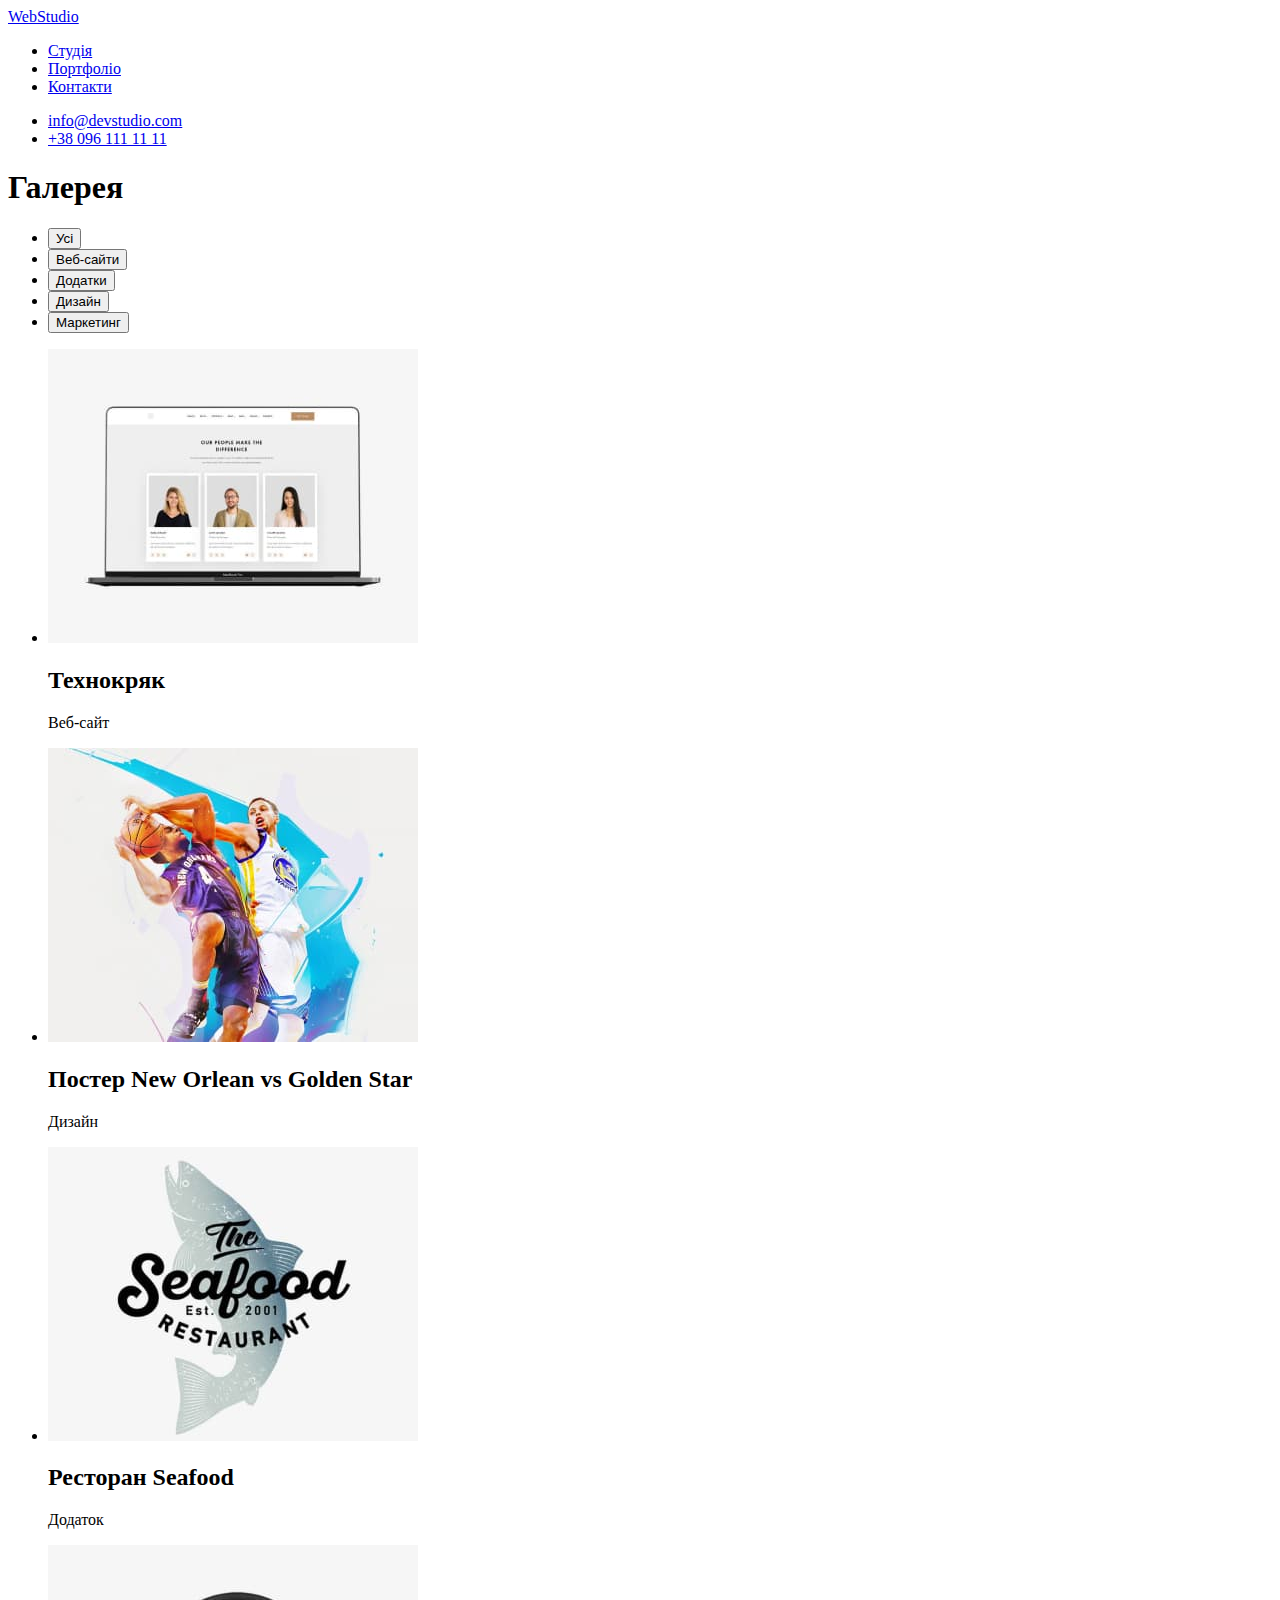
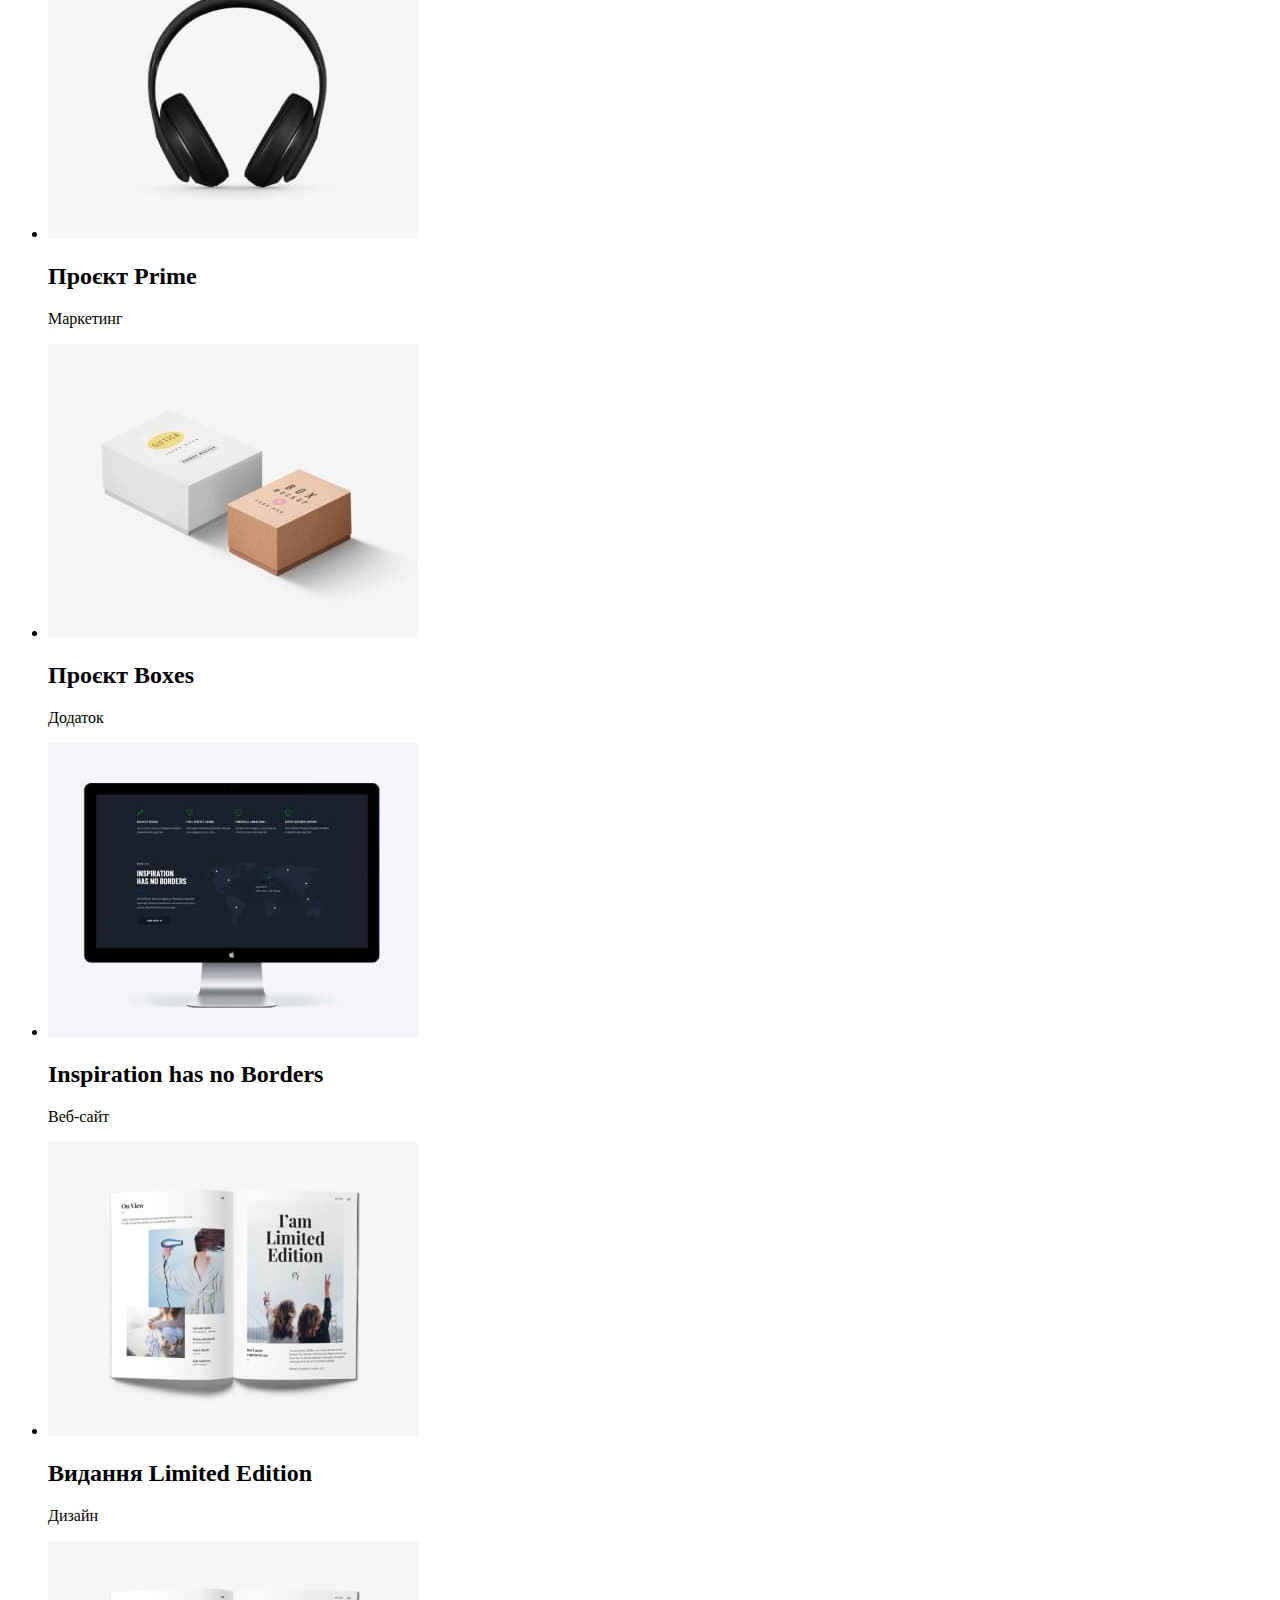
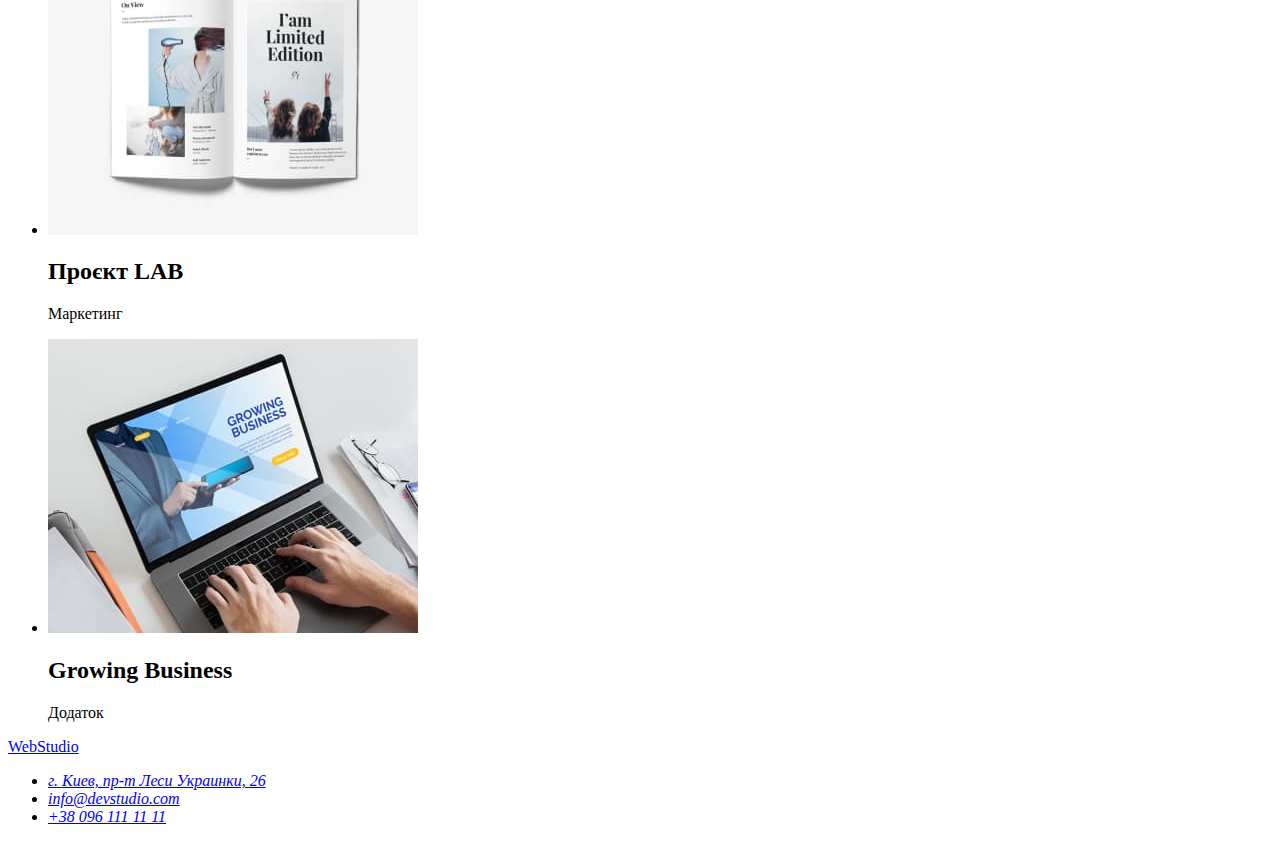
==== portfolio.html @ dda5aaa4 "portfolio html  markup is added" ====
<!DOCTYPE html>
<html lang="uk">
  <head>
    <meta charset="UTF-8" />
    <meta http-equiv="X-UA-Compatible" content="IE=edge" />
    <meta name="viewport" content="width=device-width, initial-scale=1.0" />
    <title>Portfolio</title>
  </head>
  <body>
    <!--Шапка-->
    <header>
      <nav>
        <a href="./index.html" lang="en">WebStudio</a>
        <ul>
          <li>
            <a href="./index.html">Студія</a>
          </li>
          <li>
            <a href="./portfolio.html">Портфоліо</a>
          </li>
          <li>
            <a href="#">Контакти</a>
          </li>
        </ul>
      </nav>
      <ul>
        <li><a href="mailto:info@devstudio.com">info@devstudio.com</a></li>
        <li><a href="tel:+380961111111">+38 096 111 11 11</a></li>
      </ul>
    </header>
    <main>
      <!--Галерея-->
      <section>
        <h1>Галерея</h1>
        <ul>
          <li><button type="button">Усі</button></li>
          <li><button type="button">Веб-сайти</button></li>
          <li><button type="button">Додатки</button></li>
          <li><button type="button">Дизайн</button></li>
          <li><button type="button">Маркетинг</button></li>
        </ul>
        <ul>
          <li>
            <img src="./images/portfolio/img1.jpg" alt="Макет сайту" width="370" />
            <h2>Технокряк</h2>
            <p>Веб-сайт</p>
          </li>
          <li>
            <img
              src="./images/portfolio/img2.jpg"
              alt="Постер New Orlean vs Golden Star"
              width="370"
            />
            <h2>Постер <span lang="en">New Orlean vs Golden Star</span></h2>
            <p>Дизайн</p>
          </li>
          <li>
            <img src="./images/portfolio/img3.jpg" alt="Додаток ресторану Seafood" width="370" />
            <h2>Ресторан <span lang="en">Seafood</span></h2>
            <p>Додаток</p>
          </li>
          <li>
            <img src="./images/portfolio/img4.jpg" alt="Проєкт Prime" width="370" />
            <h2>Проєкт <span lang="en">Prime</span></h2>
            <p>Маркетинг</p>
          </li>
          <li>
            <img src="./images/portfolio/img5.jpg" alt="Проєкт Boxes" width="370" />
            <h2>Проєкт <span lang="en">Boxes</span></h2>
            <p>Додаток</p>
          </li>
          <li>
            <img src="./images/portfolio/img6.jpg" alt="Inspiration has no Borders" width="370" />
            <h2 lang="en">Inspiration has no Borders</h2>
            <p>Веб-сайт</p>
          </li>
          <li>
            <img src="./images/portfolio/img7.jpg" alt="Видання Limited Edition" width="370" />
            <h2>Видання <span lang="en">Limited Edition</span></h2>
            <p>Дизайн</p>
          </li>
          <li>
            <img src="./images/portfolio/img7.jpg" alt="Проєкт LAB" width="370" />
            <h2>Проєкт <span lang="en">LAB</span></h2>
            <p>Маркетинг</p>
          </li>
          <li>
            <img src="./images/portfolio/img9.jpg" alt="Growing Business" />
            <h2 lang="en">Growing Business</h2>
            <p>Додаток</p>
          </li>
        </ul>
      </section>
    </main>
    <footer>
      <a href="./index.html" lang="en">WebStudio</a>
      <address>
        <ul>
          <li>
            <a
              href="https://goo.gl/maps/CPtrU1FHBa2aNyZL9"
              target="_blank"
              rel="noopener noreferrer nofollow"
              >г. Киев, пр-т Леси Украинки, 26</a
            >
          </li>
          <li><a href="mailto:info@devstudio.com">info@devstudio.com</a></li>
          <li><a href="tel:+380961111111">+38 096 111 11 11</a></li>
        </ul>
      </address>
    </footer>
  </body>
</html>
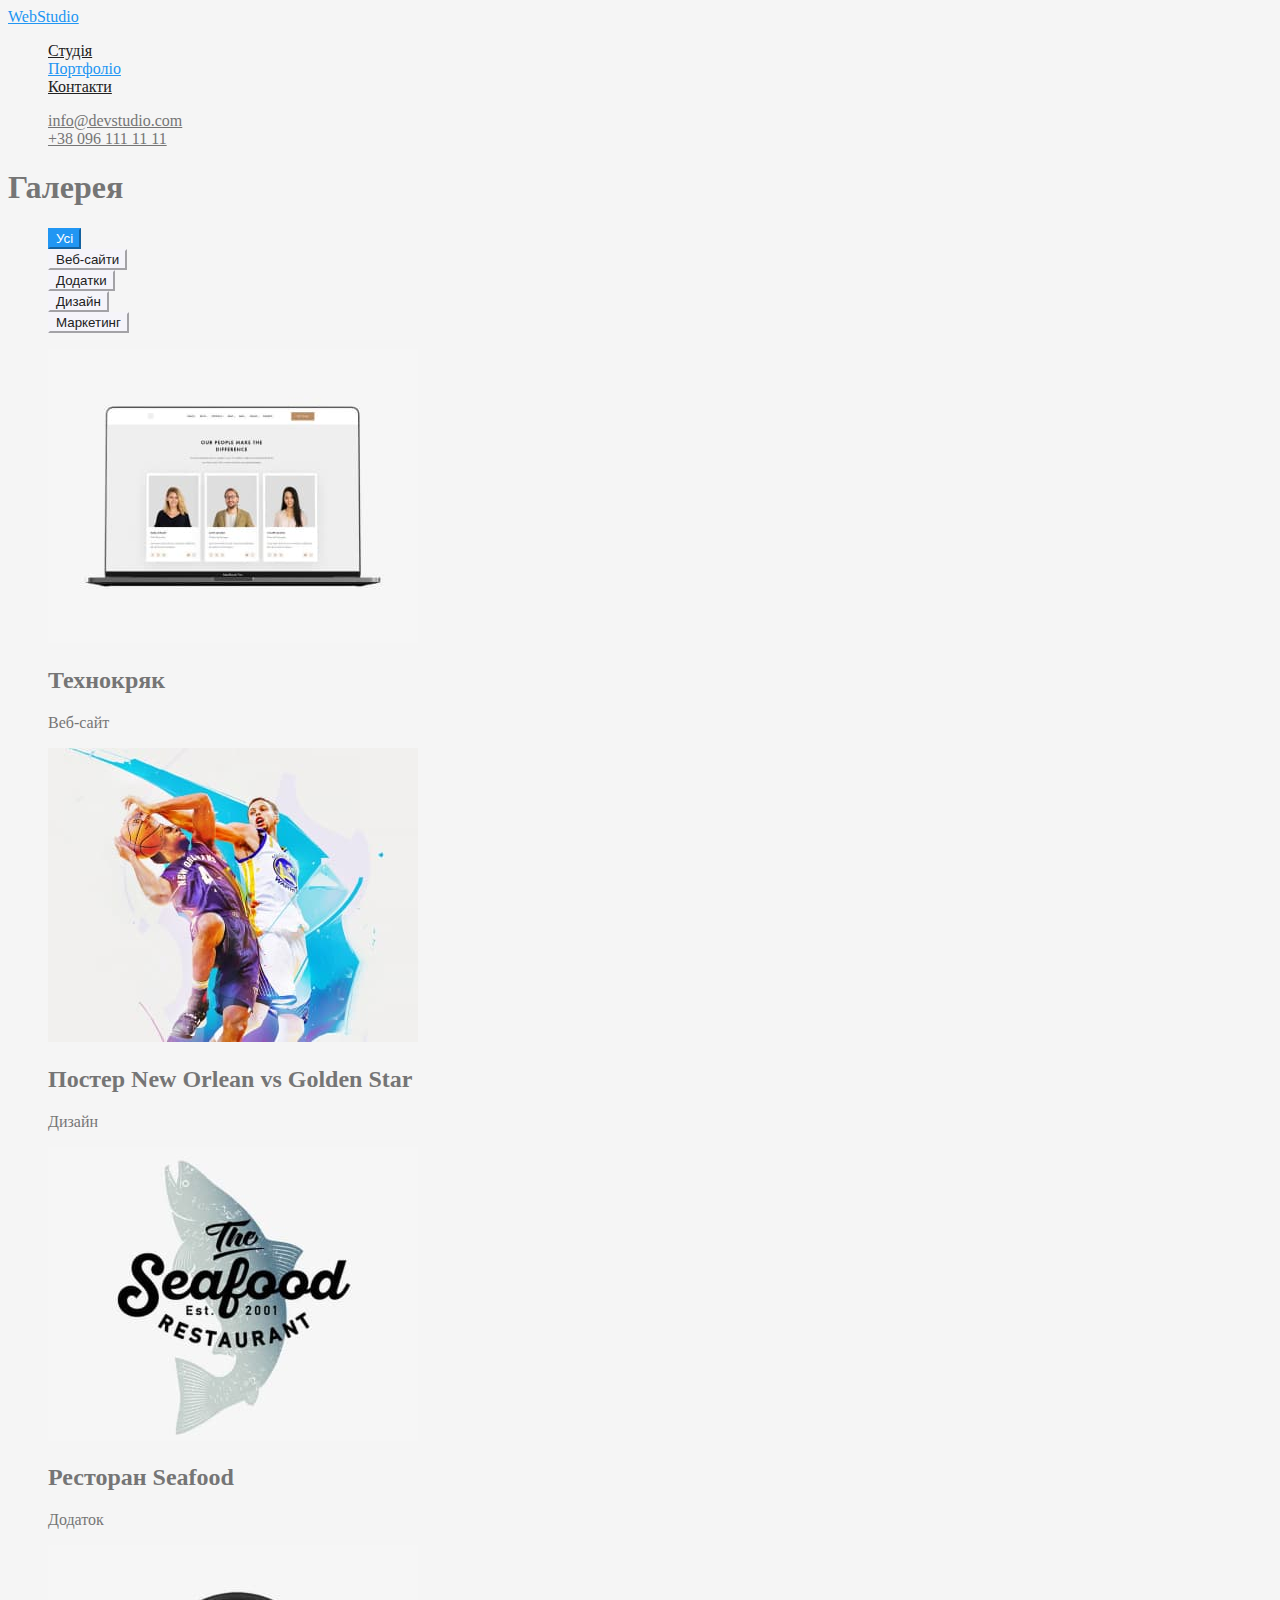
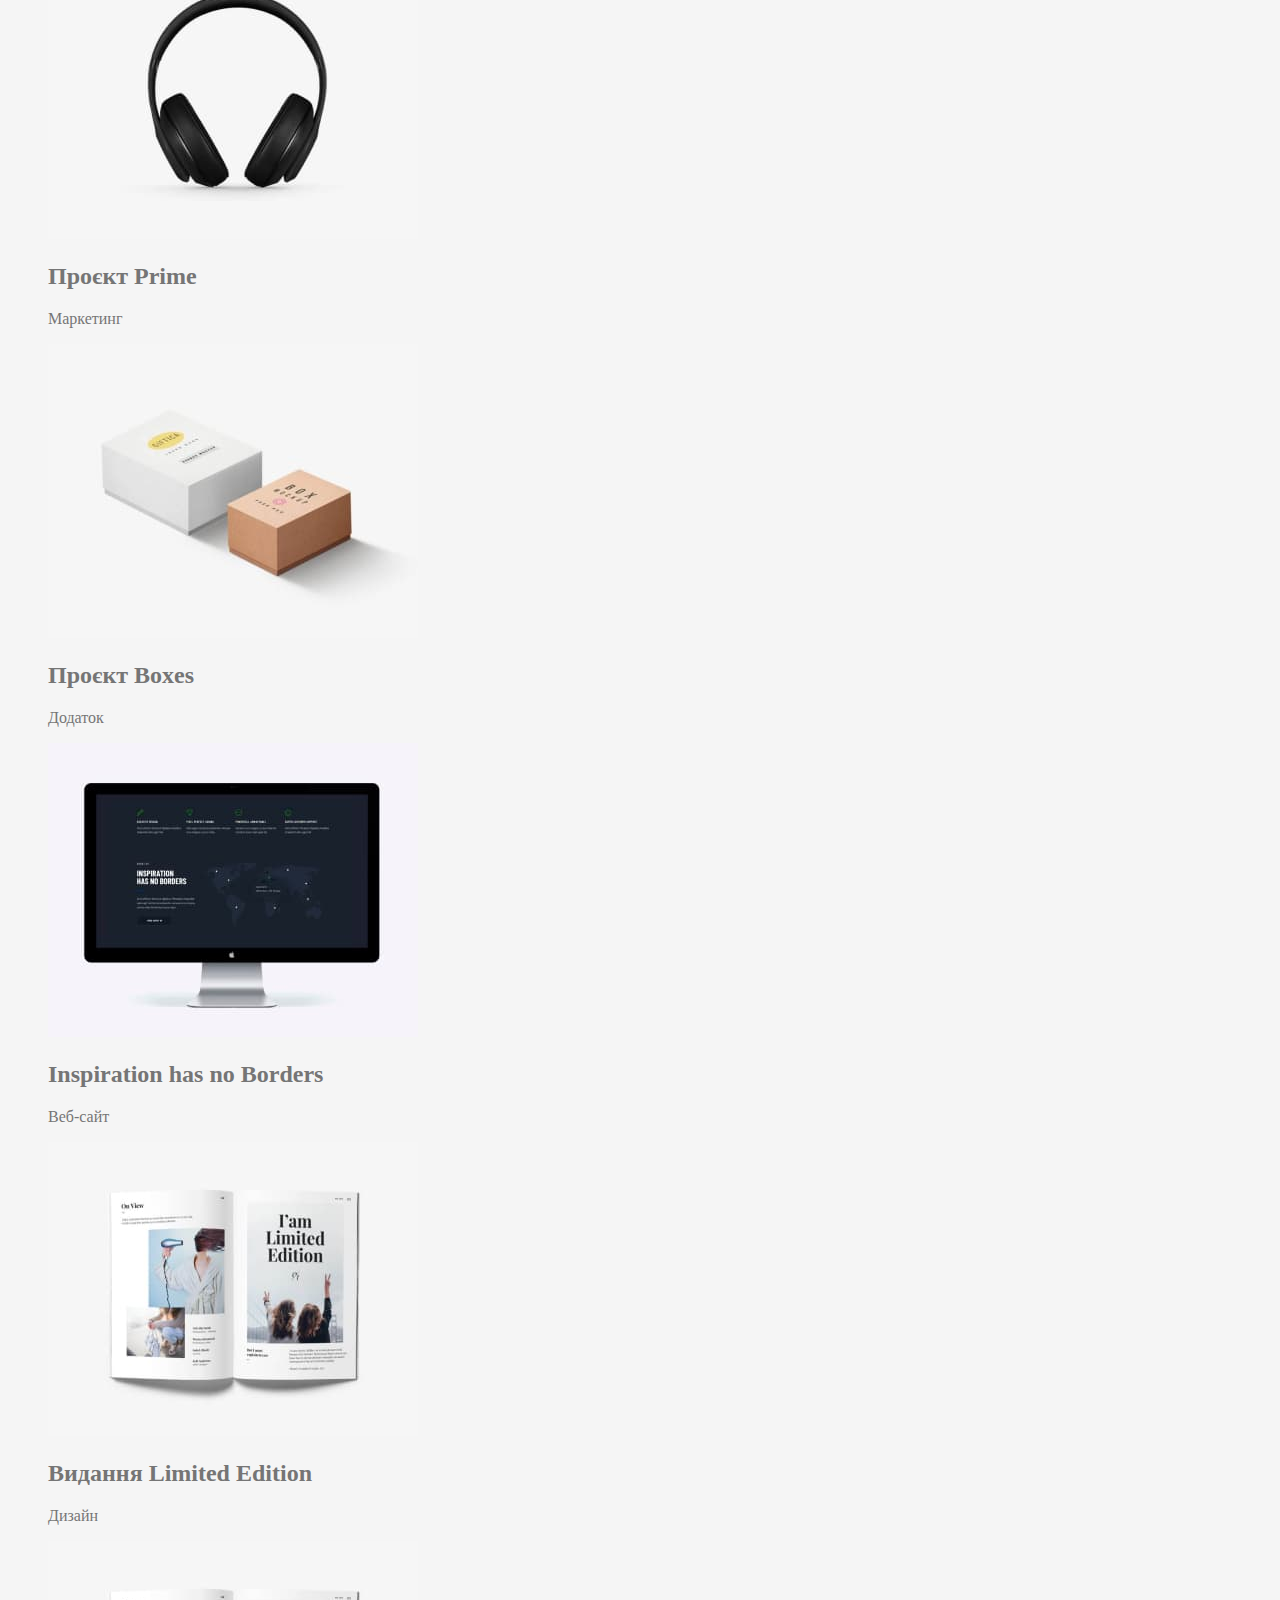
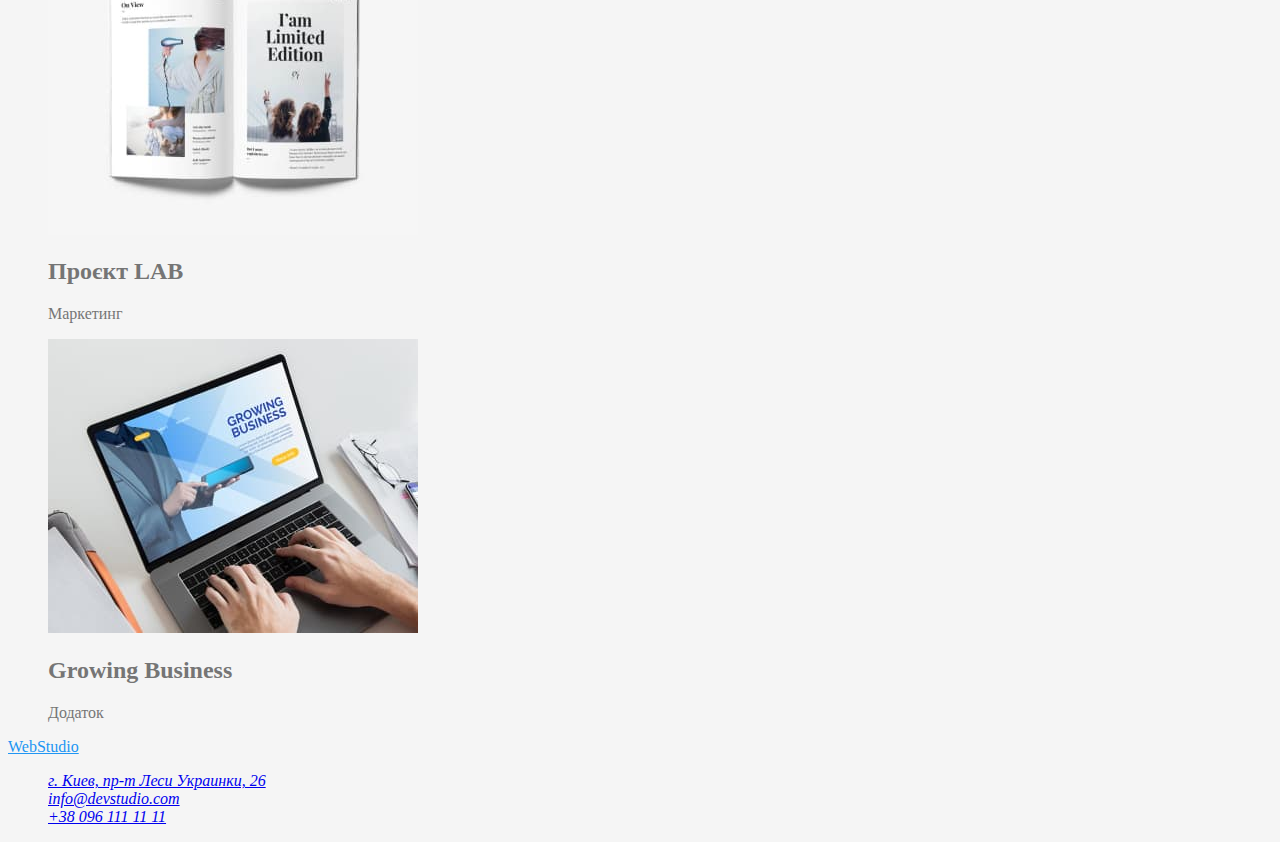
==== commit e42fb15b: "adds color styles to index.html" ====
--- a/portfolio.html
+++ b/portfolio.html
@@ -5,41 +5,42 @@
     <meta http-equiv="X-UA-Compatible" content="IE=edge" />
     <meta name="viewport" content="width=device-width, initial-scale=1.0" />
     <title>Portfolio</title>
+    <link rel="stylesheet" href="./css/styles.css" />
   </head>
   <body>
     <!--Шапка-->
     <header>
       <nav>
-        <a href="./index.html" lang="en">WebStudio</a>
-        <ul>
+        <a href="./index.html" lang="en" class="logotype">WebStudio</a>
+        <ul class="nav-list list">
           <li>
-            <a href="./index.html">Студія</a>
+            <a href="./index.html" class="link">Студія</a>
           </li>
           <li>
-            <a href="./portfolio.html">Портфоліо</a>
+            <a href="./portfolio.html" class="link current">Портфоліо</a>
           </li>
           <li>
-            <a href="#">Контакти</a>
+            <a href="#" class="link">Контакти</a>
           </li>
         </ul>
       </nav>
-      <ul>
-        <li><a href="mailto:info@devstudio.com">info@devstudio.com</a></li>
-        <li><a href="tel:+380961111111">+38 096 111 11 11</a></li>
+      <ul class="contacts-list list">
+        <li><a href="mailto:info@devstudio.com" class="link">info@devstudio.com</a></li>
+        <li><a href="tel:+380961111111" class="link">+38 096 111 11 11</a></li>
       </ul>
     </header>
     <main>
       <!--Галерея-->
       <section>
         <h1>Галерея</h1>
-        <ul>
-          <li><button type="button">Усі</button></li>
-          <li><button type="button">Веб-сайти</button></li>
-          <li><button type="button">Додатки</button></li>
-          <li><button type="button">Дизайн</button></li>
-          <li><button type="button">Маркетинг</button></li>
+        <ul class="list">
+          <li><button type="button" class="button secondary current">Усі</button></li>
+          <li><button type="button" class="button secondary">Веб-сайти</button></li>
+          <li><button type="button" class="button secondary">Додатки</button></li>
+          <li><button type="button" class="button secondary">Дизайн</button></li>
+          <li><button type="button" class="button secondary">Маркетинг</button></li>
         </ul>
-        <ul>
+        <ul class="list">
           <li>
             <img src="./images/portfolio/img1.jpg" alt="Макет сайту" width="370" />
             <h2>Технокряк</h2>
@@ -93,9 +94,9 @@
       </section>
     </main>
     <footer>
-      <a href="./index.html" lang="en">WebStudio</a>
+      <a href="./index.html" lang="en" class="logotype">WebStudio</a>
       <address>
-        <ul>
+        <ul class="list">
           <li>
             <a
               href="https://goo.gl/maps/CPtrU1FHBa2aNyZL9"
--- a/css/styles.css
+++ b/css/styles.css
@@ -0,0 +1,105 @@
+/*secondary text color #212121*/
+/*main text color #757575*/
+/*white #FFFFFF*/
+/*accent #2196F3*/
+/*main background color f5f5f5*/
+/*secondary background color #F5F4FA*/
+/*secondary background color #2F303A*/
+:root {
+  --primary-text-color: #757575;
+  --title-text-color: #212121;
+  --accent-color: #2196f3;
+  --text-white-color: #ffffff;
+  --primary-background-color: #f5f5f5;
+  --secondary-background-color: #2f303a;
+}
+
+body {
+  background-color: var(--primary-background-color);
+  color: var(--primary-text-color);
+}
+.list {
+  list-style: none;
+}
+
+/*logo*/
+.logotype {
+  color: var(--accent-color);
+}
+header .logo {
+  color: #000000;
+}
+.footer .logo {
+  color: var(--text-white-color);
+}
+/*Navigation*/
+.nav-list .link {
+  color: var(--title-text-color);
+}
+.nav-list .link:hover,
+.nav-list .link:focus,
+.nav-list .current {
+  color: var(--accent-color);
+}
+.contacts-list .link {
+  color: var(--primary-text-color);
+}
+.contacts-list .link:hover,
+.contacts-list .link:focus {
+  color: var(--accent-color);
+}
+/*main*/
+.hero {
+  background-color: var(--secondary-background-color);
+}
+.section.command {
+  background-color: #f5f4fa;
+}
+.hero-title {
+  color: var(--text-white-color);
+}
+.section-title {
+  color: var(--title-text-color);
+}
+.features-list .title {
+  color: var(--title-text-color);
+}
+.command-list .title {
+  color: var(--title-text-color);
+}
+/*button*/
+.button {
+  /* color: var(--text-white-color);
+  background-color: var(--accent-color);*/
+}
+.button.primary {
+  color: var(--text-white-color);
+  background-color: var(--accent-color);
+  border-color: var(--accent-color);
+}
+.button.secondary {
+  color: var(--title-text-color);
+  background-color: #f5f4fa;
+  border-color: #f5f4fa;
+}
+.secondary:hover,
+.secondary:focus {
+  color: var(--white-color);
+  background-color: var(--accent-color);
+  border-color: var(--accent-color);
+}
+.button.current {
+  color: var(--text-white-color);
+  background-color: var(--accent-color);
+  border-color: var(--accent-color);
+}
+/*footer*/
+.footer {
+  background-color: var(--secondary-background-color);
+}
+.contact-list .contact-item {
+  color: rgba(255, 255, 255, 0.6);
+}
+.contact-item.address {
+  color: var(--text-white-color);
+}
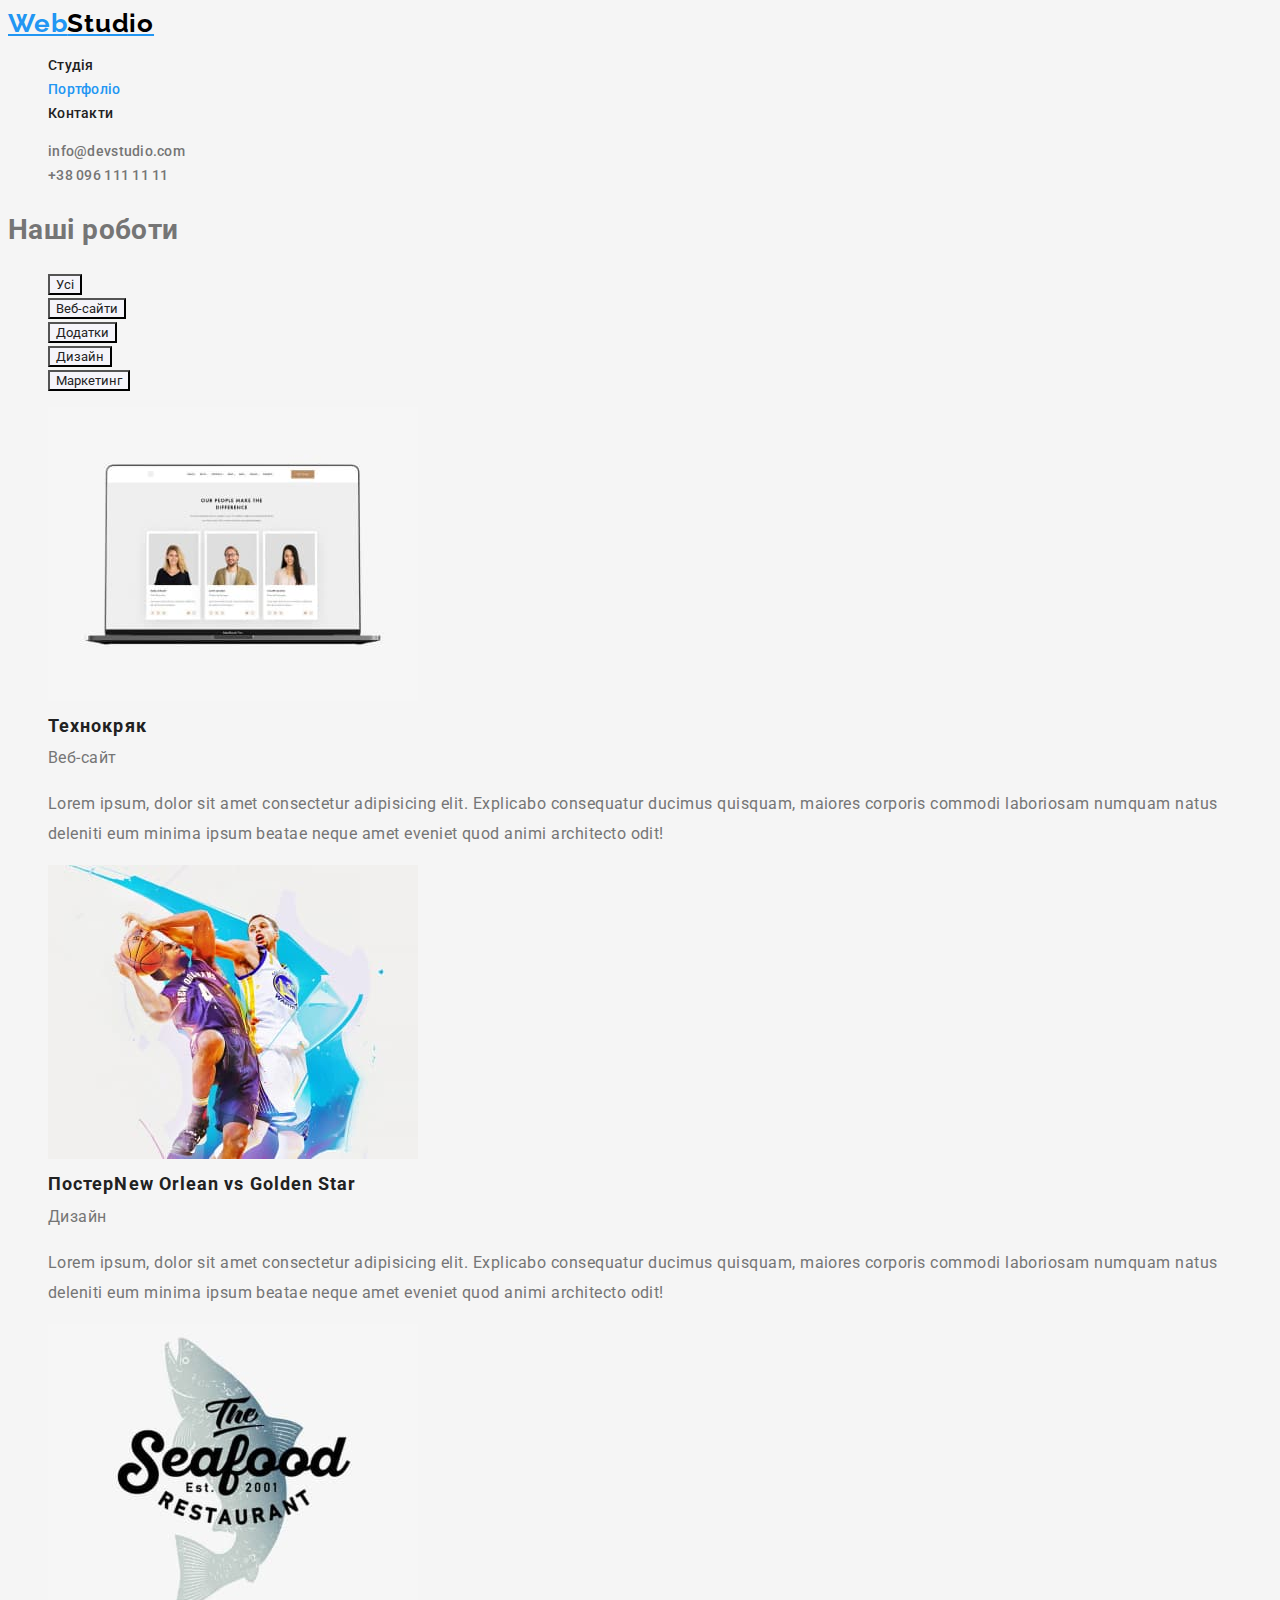
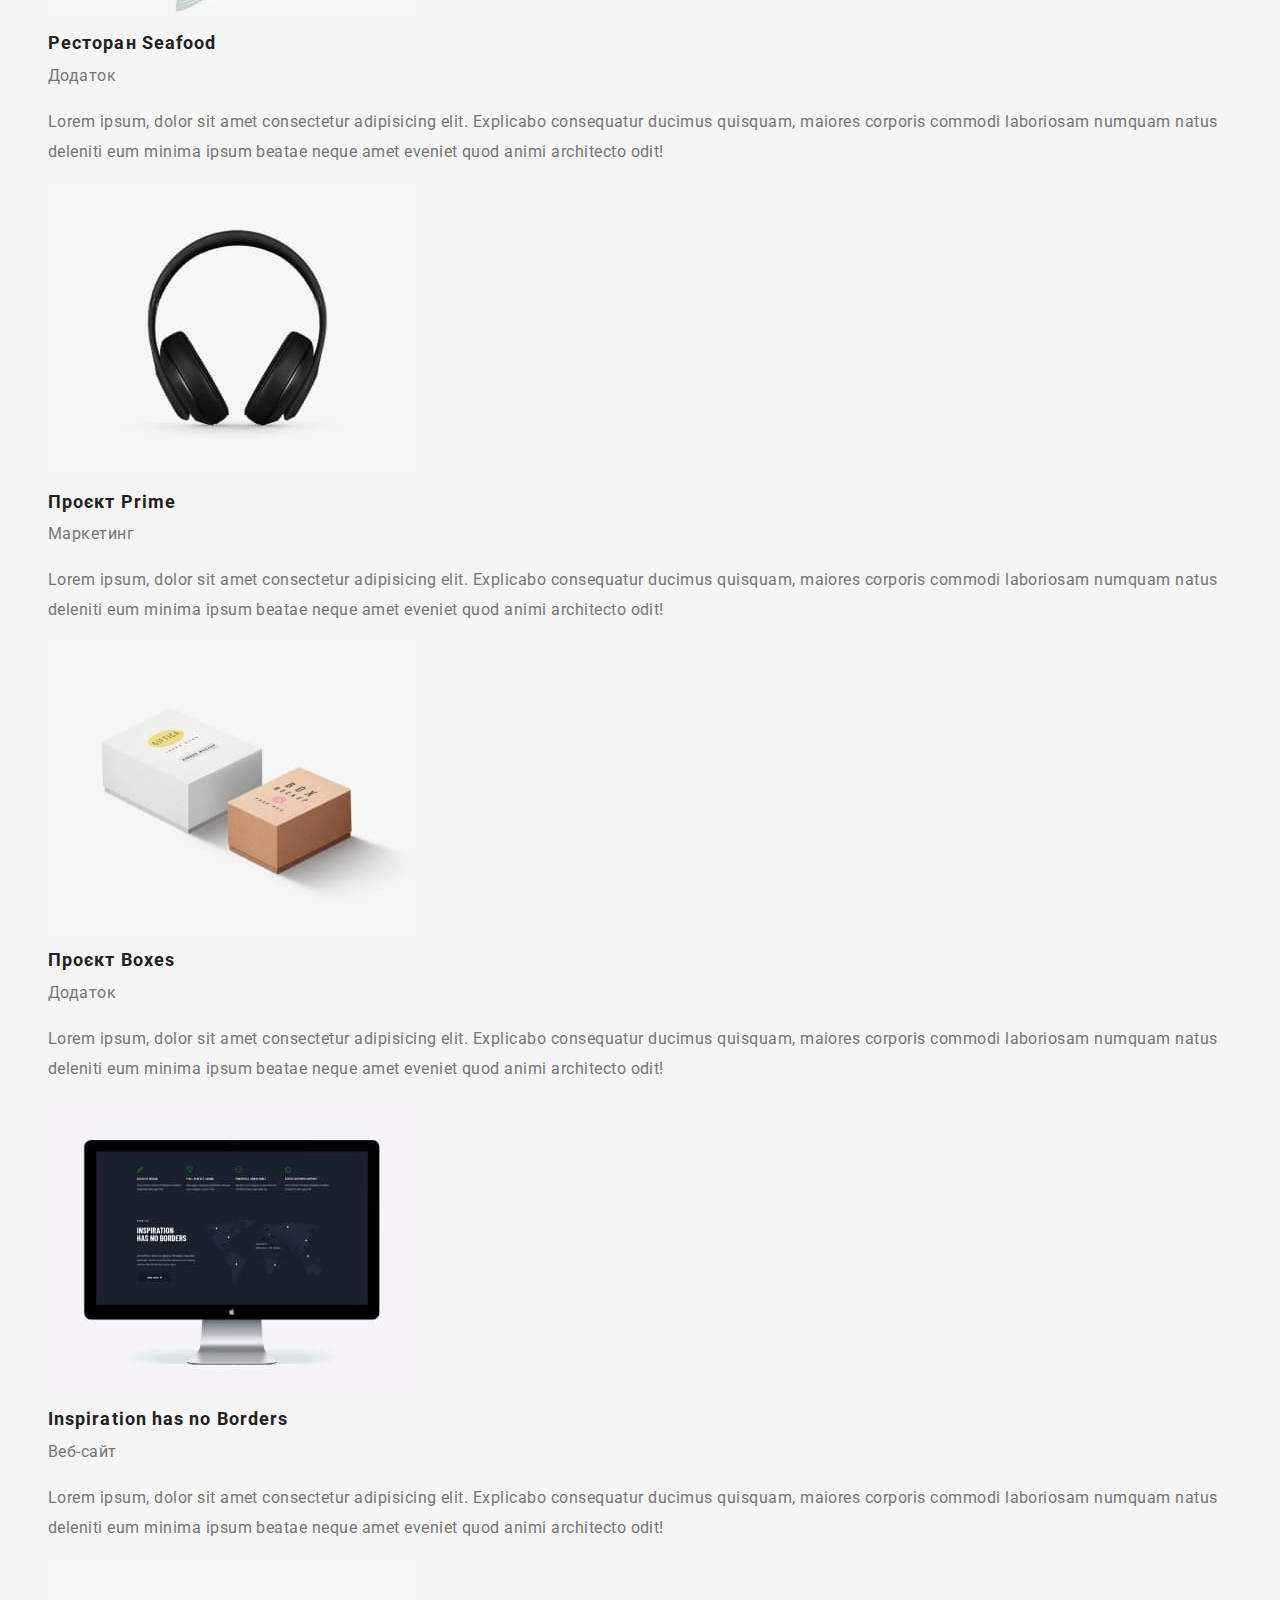
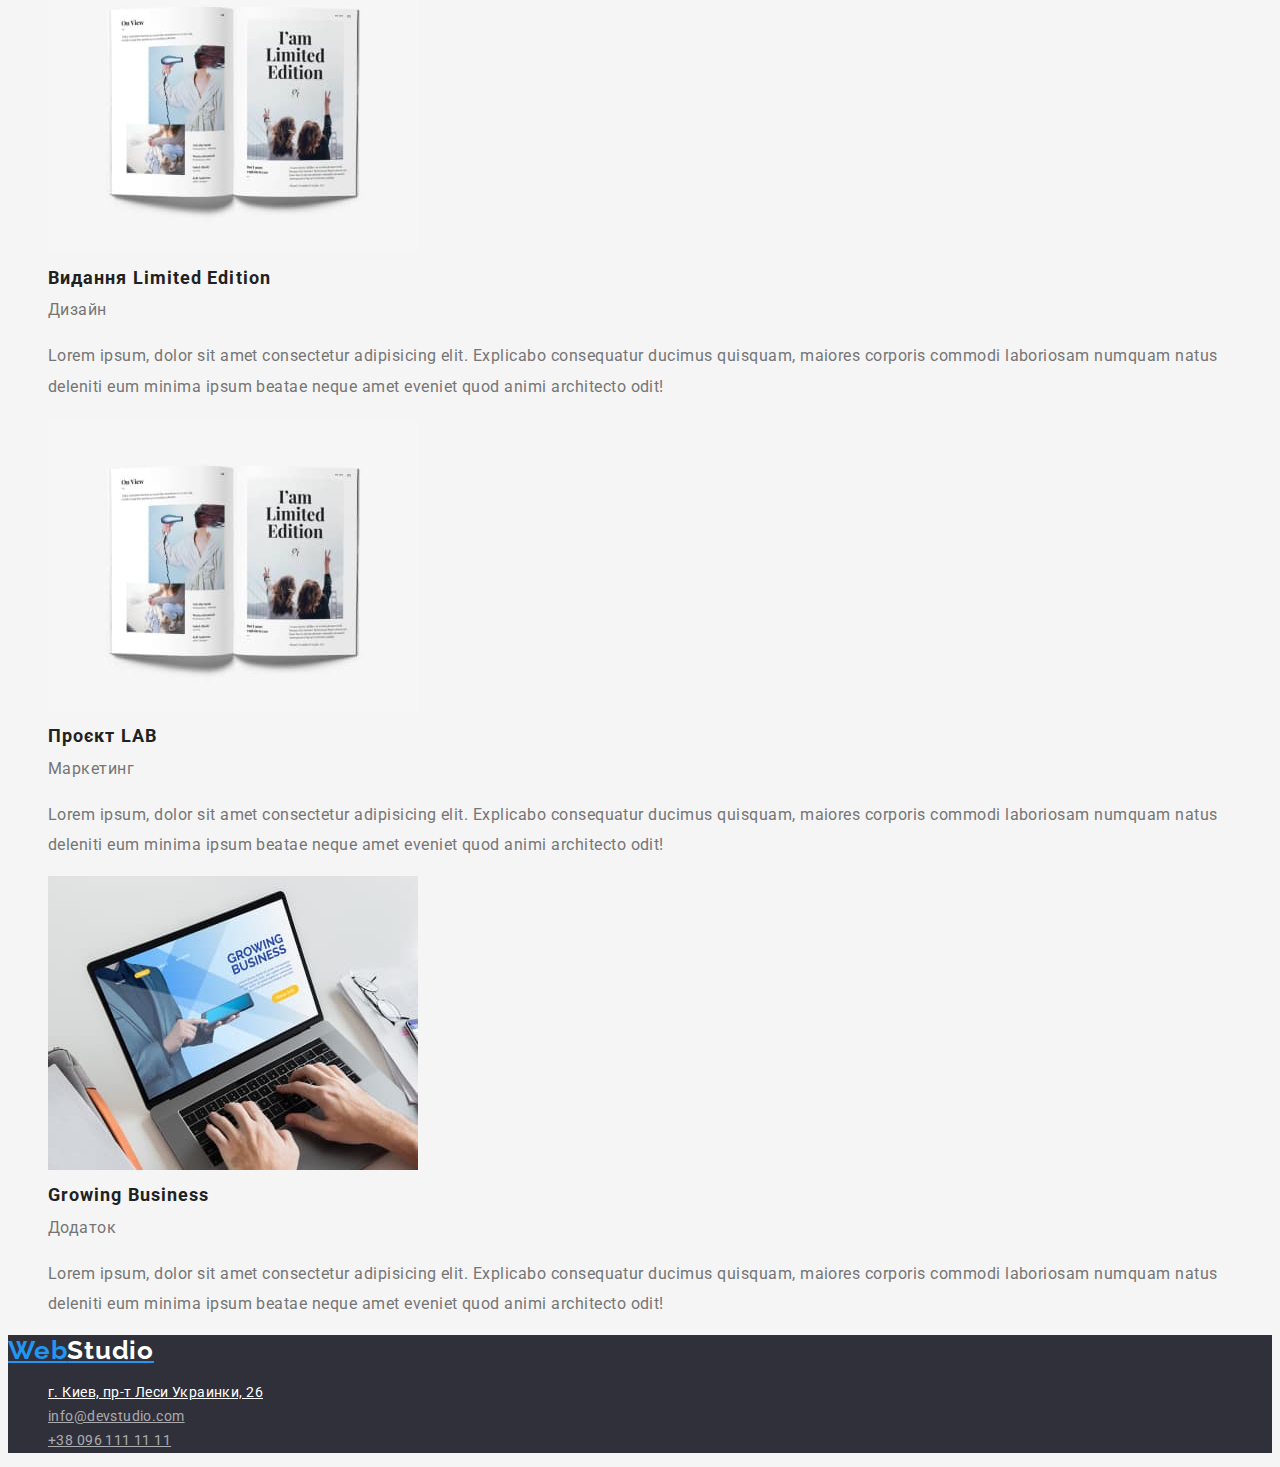
==== commit 56f173cc: "Adds text styles to index.html and portfolio.html" ====
--- a/portfolio.html
+++ b/portfolio.html
@@ -5,13 +5,17 @@
     <meta http-equiv="X-UA-Compatible" content="IE=edge" />
     <meta name="viewport" content="width=device-width, initial-scale=1.0" />
     <title>Portfolio</title>
+    <link
+      href="https://fonts.googleapis.com/css2?family=Raleway:wght@700&family=Roboto:wght@400;500;700;900&display=swap"
+      rel="stylesheet"
+    />
     <link rel="stylesheet" href="./css/styles.css" />
   </head>
   <body>
     <!--Шапка-->
-    <header>
+    <header class="header">
       <nav>
-        <a href="./index.html" lang="en" class="logotype">WebStudio</a>
+        <a href="./index.html" lang="en" class="logotype">Web<span class="logo">Studio</span></a>
         <ul class="nav-list list">
           <li>
             <a href="./index.html" class="link">Студія</a>
@@ -31,82 +35,146 @@
     </header>
     <main>
       <!--Галерея-->
-      <section>
-        <h1>Галерея</h1>
+      <section class="section works">
+        <h1>Наші роботи</h1>
         <ul class="list">
-          <li><button type="button" class="button secondary current">Усі</button></li>
+          <li><button type="button" class="button secondary">Усі</button></li>
           <li><button type="button" class="button secondary">Веб-сайти</button></li>
           <li><button type="button" class="button secondary">Додатки</button></li>
           <li><button type="button" class="button secondary">Дизайн</button></li>
           <li><button type="button" class="button secondary">Маркетинг</button></li>
         </ul>
-        <ul class="list">
+        <ul class="list works-list">
           <li>
-            <img src="./images/portfolio/img1.jpg" alt="Макет сайту" width="370" />
-            <h2>Технокряк</h2>
-            <p>Веб-сайт</p>
+            <a href="#" class="link"
+              ><img src="./images/portfolio/img1.jpg" alt="Макет сайту" width="370" />
+              <h2 class="title">Технокряк</h2>
+              <p class="text">Веб-сайт</p>
+              <p class="text">
+                Lorem ipsum, dolor sit amet consectetur adipisicing elit. Explicabo consequatur
+                ducimus quisquam, maiores corporis commodi laboriosam numquam natus deleniti eum
+                minima ipsum beatae neque amet eveniet quod animi architecto odit!
+              </p></a
+            >
           </li>
           <li>
-            <img
-              src="./images/portfolio/img2.jpg"
-              alt="Постер New Orlean vs Golden Star"
-              width="370"
-            />
-            <h2>Постер <span lang="en">New Orlean vs Golden Star</span></h2>
-            <p>Дизайн</p>
+            <a href="#" class="link"
+              ><img src="./images/portfolio/img2.jpg" alt="Гра в баскетбол" width="370" />
+              <h2 class="title">Постер<span lang="en">New Orlean vs Golden Star</span></h2>
+              <p class="text">Дизайн</p>
+              <p class="text">
+                Lorem ipsum, dolor sit amet consectetur adipisicing elit. Explicabo consequatur
+                ducimus quisquam, maiores corporis commodi laboriosam numquam natus deleniti eum
+                minima ipsum beatae neque amet eveniet quod animi architecto odit!
+              </p></a
+            >
           </li>
           <li>
-            <img src="./images/portfolio/img3.jpg" alt="Додаток ресторану Seafood" width="370" />
-            <h2>Ресторан <span lang="en">Seafood</span></h2>
-            <p>Додаток</p>
+            <a href="#" class="link"
+              ><img
+                src="./images/portfolio/img3.jpg"
+                alt="Логотип ресторану морської їжі"
+                width="370"
+              />
+              <h2 class="title">Ресторан <span lang="en">Seafood</span></h2>
+              <p class="text">Додаток</p>
+              <p class="text">
+                Lorem ipsum, dolor sit amet consectetur adipisicing elit. Explicabo consequatur
+                ducimus quisquam, maiores corporis commodi laboriosam numquam natus deleniti eum
+                minima ipsum beatae neque amet eveniet quod animi architecto odit!
+              </p></a
+            >
           </li>
           <li>
-            <img src="./images/portfolio/img4.jpg" alt="Проєкт Prime" width="370" />
-            <h2>Проєкт <span lang="en">Prime</span></h2>
-            <p>Маркетинг</p>
+            <a href="#" class="link"
+              ><img src="./images/portfolio/img4.jpg" alt="Чорні навушники" width="370" />
+              <h2 class="title">Проєкт <span lang="en">Prime</span></h2>
+              <p class="text">Маркетинг</p>
+              <p class="text">
+                Lorem ipsum, dolor sit amet consectetur adipisicing elit. Explicabo consequatur
+                ducimus quisquam, maiores corporis commodi laboriosam numquam natus deleniti eum
+                minima ipsum beatae neque amet eveniet quod animi architecto odit!
+              </p></a
+            >
           </li>
           <li>
-            <img src="./images/portfolio/img5.jpg" alt="Проєкт Boxes" width="370" />
-            <h2>Проєкт <span lang="en">Boxes</span></h2>
-            <p>Додаток</p>
+            <a href="#" class="link"
+              ><img src="./images/portfolio/img5.jpg" alt="Дві коробки" width="370" />
+              <h2 class="title">Проєкт <span lang="en">Boxes</span></h2>
+              <p class="text">Додаток</p>
+              <p class="text">
+                Lorem ipsum, dolor sit amet consectetur adipisicing elit. Explicabo consequatur
+                ducimus quisquam, maiores corporis commodi laboriosam numquam natus deleniti eum
+                minima ipsum beatae neque amet eveniet quod animi architecto odit!
+              </p></a
+            >
           </li>
           <li>
-            <img src="./images/portfolio/img6.jpg" alt="Inspiration has no Borders" width="370" />
-            <h2 lang="en">Inspiration has no Borders</h2>
-            <p>Веб-сайт</p>
+            <a href="#" class="link"
+              ><img src="./images/portfolio/img6.jpg" alt="Екран монітора" width="370" />
+              <h2 lang="en" class="title">Inspiration has no Borders</h2>
+              <p class="text">Веб-сайт</p>
+              <p class="text">
+                Lorem ipsum, dolor sit amet consectetur adipisicing elit. Explicabo consequatur
+                ducimus quisquam, maiores corporis commodi laboriosam numquam natus deleniti eum
+                minima ipsum beatae neque amet eveniet quod animi architecto odit!
+              </p></a
+            >
           </li>
           <li>
-            <img src="./images/portfolio/img7.jpg" alt="Видання Limited Edition" width="370" />
-            <h2>Видання <span lang="en">Limited Edition</span></h2>
-            <p>Дизайн</p>
+            <a href="#" class="link"
+              ><img src="./images/portfolio/img7.jpg" alt="Журнал з ілюстраціями" width="370" />
+              <h2 class="title">Видання <span lang="en">Limited Edition</span></h2>
+              <p class="text">Дизайн</p>
+              <p class="text">
+                Lorem ipsum, dolor sit amet consectetur adipisicing elit. Explicabo consequatur
+                ducimus quisquam, maiores corporis commodi laboriosam numquam natus deleniti eum
+                minima ipsum beatae neque amet eveniet quod animi architecto odit!
+              </p></a
+            >
           </li>
           <li>
-            <img src="./images/portfolio/img7.jpg" alt="Проєкт LAB" width="370" />
-            <h2>Проєкт <span lang="en">LAB</span></h2>
-            <p>Маркетинг</p>
+            <a href="#" class="link"
+              ><img src="./images/portfolio/img7.jpg" alt="Бірка" width="370" />
+              <h2 class="title">Проєкт <span lang="en">LAB</span></h2>
+              <p class="text">Маркетинг</p>
+              <p class="text">
+                Lorem ipsum, dolor sit amet consectetur adipisicing elit. Explicabo consequatur
+                ducimus quisquam, maiores corporis commodi laboriosam numquam natus deleniti eum
+                minima ipsum beatae neque amet eveniet quod animi architecto odit!
+              </p></a
+            >
           </li>
           <li>
-            <img src="./images/portfolio/img9.jpg" alt="Growing Business" />
-            <h2 lang="en">Growing Business</h2>
-            <p>Додаток</p>
+            <a href="#" class="link"
+              ><img src="./images/portfolio/img9.jpg" alt="Ноутбук з сторінкою сайту на екрані" />
+              <h2 lang="en" class="title">Growing Business</h2>
+              <p class="text">Додаток</p>
+              <p class="text">
+                Lorem ipsum, dolor sit amet consectetur adipisicing elit. Explicabo consequatur
+                ducimus quisquam, maiores corporis commodi laboriosam numquam natus deleniti eum
+                minima ipsum beatae neque amet eveniet quod animi architecto odit!
+              </p></a
+            >
           </li>
         </ul>
       </section>
     </main>
-    <footer>
-      <a href="./index.html" lang="en" class="logotype">WebStudio</a>
+    <footer class="footer">
+      <a href="./index.html" lang="en" class="logotype">Web<span class="logo">Studio</span></a>
       <address>
-        <ul class="list">
+        <ul class="list contact-list">
           <li>
             <a
               href="https://goo.gl/maps/CPtrU1FHBa2aNyZL9"
               target="_blank"
               rel="noopener noreferrer nofollow"
+              class="contact-item address"
               >г. Киев, пр-т Леси Украинки, 26</a
             >
           </li>
-          <li><a href="mailto:info@devstudio.com">info@devstudio.com</a></li>
-          <li><a href="tel:+380961111111">+38 096 111 11 11</a></li>
+          <li><a href="mailto:info@devstudio.com" class="contact-item">info@devstudio.com</a></li>
+          <li><a href="tel:+380961111111" class="contact-item">+38 096 111 11 11</a></li>
         </ul>
       </address>
     </footer>
--- a/css/styles.css
+++ b/css/styles.css
@@ -17,14 +17,26 @@
 body {
   background-color: var(--primary-background-color);
   color: var(--primary-text-color);
+  font-family: 'Roboto', sans-serif;
+  font-weight: 400;
+  font-size: 14px;
+  line-height: 1.71;
+  letter-spacing: 0.03em;
 }
 .list {
   list-style: none;
 }
-
+.link {
+  text-decoration: none;
+}
 /*logo*/
 .logotype {
   color: var(--accent-color);
+  font-family: 'Raleway', sans-serif;
+  font-weight: 700;
+  font-size: 26px;
+  line-height: 1.19;
+  letter-spacing: 0.03em;
 }
 header .logo {
   color: #000000;
@@ -35,6 +47,10 @@
 /*Navigation*/
 .nav-list .link {
   color: var(--title-text-color);
+  font-weight: 500;
+  font-size: 14px;
+  line-height: 1.14px;
+  letter-spacing: 0.02em;
 }
 .nav-list .link:hover,
 .nav-list .link:focus,
@@ -43,6 +59,11 @@
 }
 .contacts-list .link {
   color: var(--primary-text-color);
+  font-style: normal;
+  font-weight: 500;
+  font-size: 14px;
+  line-height: 1.14px;
+  letter-spacing: 0.02em;
 }
 .contacts-list .link:hover,
 .contacts-list .link:focus {
@@ -57,41 +78,69 @@
 }
 .hero-title {
   color: var(--text-white-color);
+  font-weight: 900;
+  font-size: 44px;
+  line-height: 1.36;
+  text-align: center;
+  letter-spacing: 0.06em;
+  text-transform: uppercase;
 }
 .section-title {
   color: var(--title-text-color);
+  font-weight: 700;
+  font-size: 36px;
+  line-height: 1.17;
+  text-align: center;
+  letter-spacing: 0.03em;
 }
 .features-list .title {
   color: var(--title-text-color);
+  font-weight: 700;
+  font-size: 14px;
+  line-height: 1.14;
+  letter-spacing: 0.03em;
+  text-transform: uppercase;
 }
 .command-list .title {
   color: var(--title-text-color);
+  font-weight: 500;
+  font-size: 16px;
+  line-height: 1.19;
+  text-align: center;
+  letter-spacing: 0.03em;
+}
+.position {
+  font-size: 16px;
+  line-height: 1.19;
+  text-align: center;
+  letter-spacing: 0.03em;
 }
 /*button*/
 .button {
-  /* color: var(--text-white-color);
-  background-color: var(--accent-color);*/
+  color: var(--text-white-color);
+  background-color: var(--accent-color);
+  font-family: inherit;
+  cursor: pointer;
+}
+.hero-button {
+  font-weight: 700;
+  font-size: 16px;
+  line-height: 1.88;
+  text-align: center;
+  letter-spacing: 0.06em;
 }
 .button.primary {
   color: var(--text-white-color);
   background-color: var(--accent-color);
-  border-color: var(--accent-color);
 }
 .button.secondary {
   color: var(--title-text-color);
   background-color: #f5f4fa;
-  border-color: #f5f4fa;
 }
 .secondary:hover,
 .secondary:focus {
   color: var(--white-color);
   background-color: var(--accent-color);
-  border-color: var(--accent-color);
-}
-.button.current {
-  color: var(--text-white-color);
-  background-color: var(--accent-color);
-  border-color: var(--accent-color);
 }
 /*footer*/
 .footer {
@@ -99,7 +148,23 @@
 }
 .contact-list .contact-item {
   color: rgba(255, 255, 255, 0.6);
+  font-style: normal;
 }
 .contact-item.address {
   color: var(--text-white-color);
 }
+/*Портфоліо*/
+.works-list .title {
+  color: var(--title-text-color);
+  font-weight: 700;
+  font-size: 18px;
+  line-height: 0.2;
+  letter-spacing: 0.06em;
+}
+.works-list .text {
+  color: var(--primary-text-color);
+
+  font-size: 16px;
+  line-height: 1.88;
+  letter-spacing: 0.03em;
+}
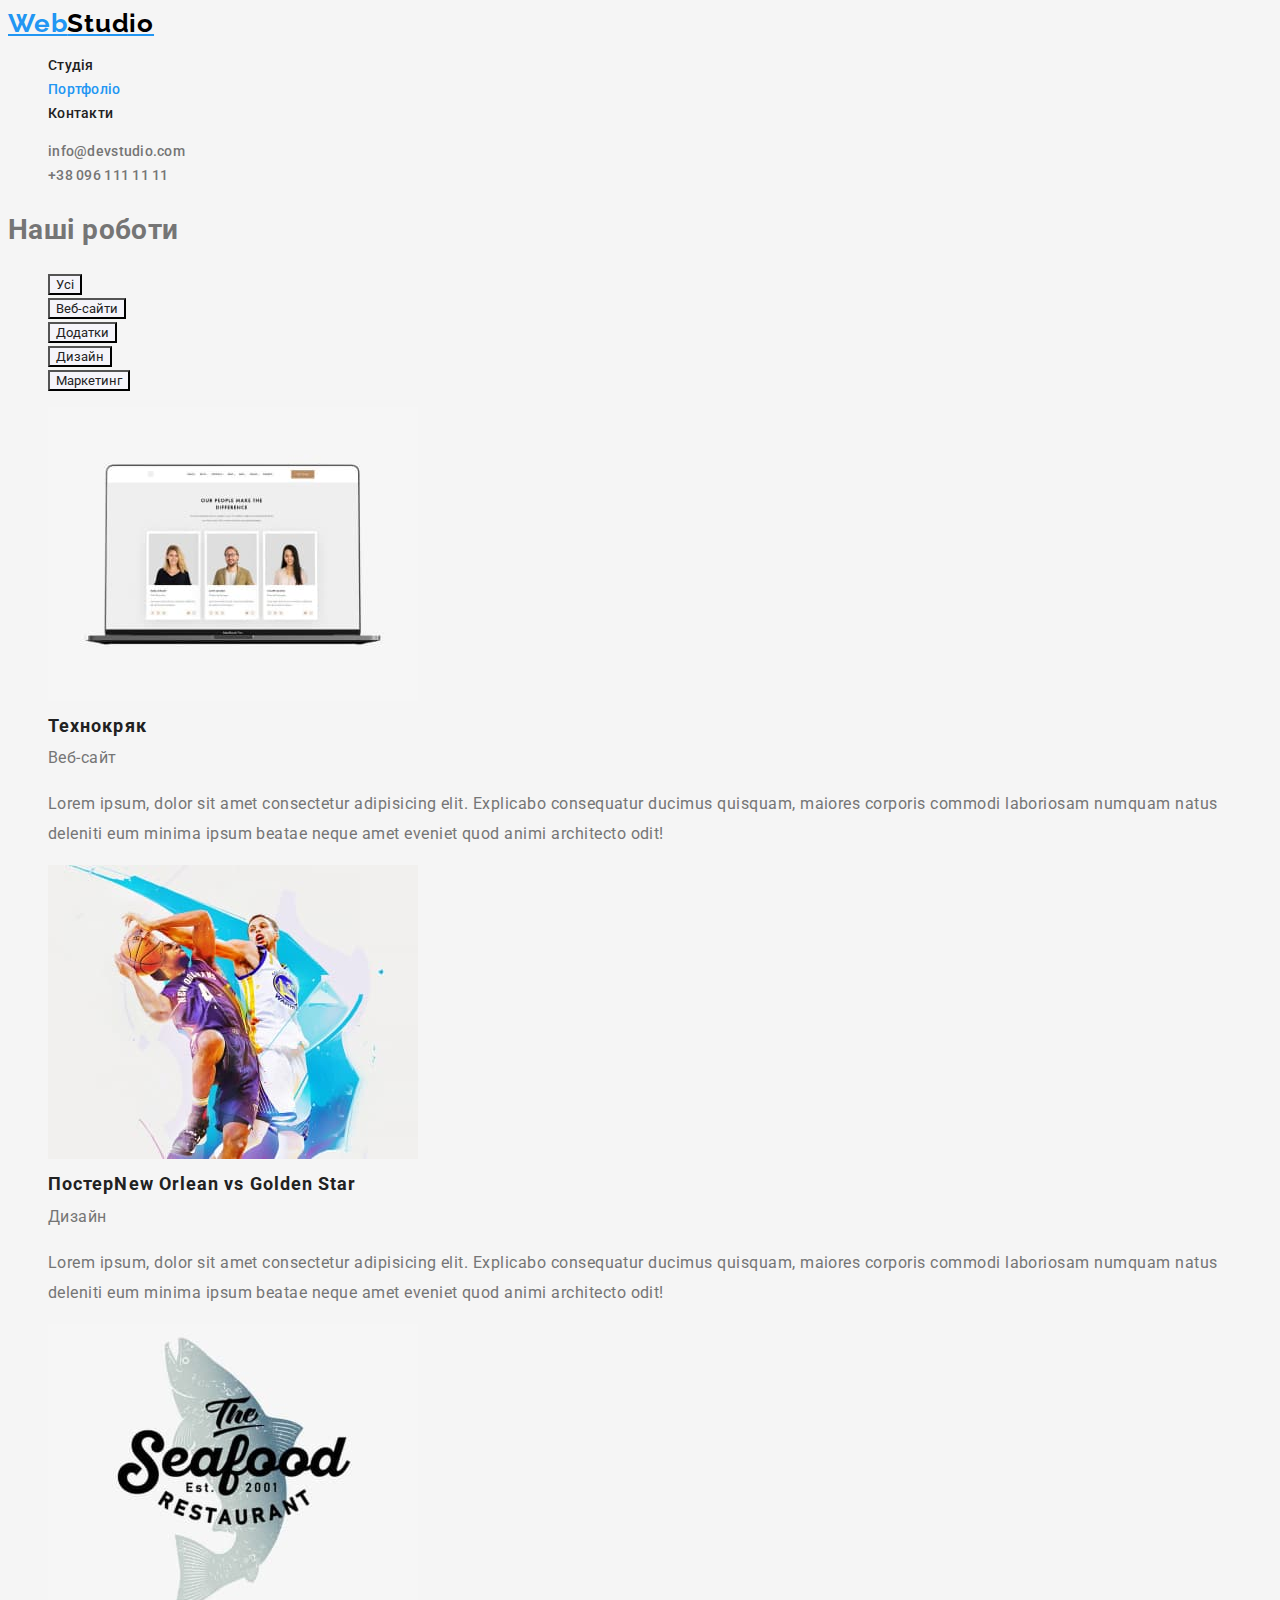
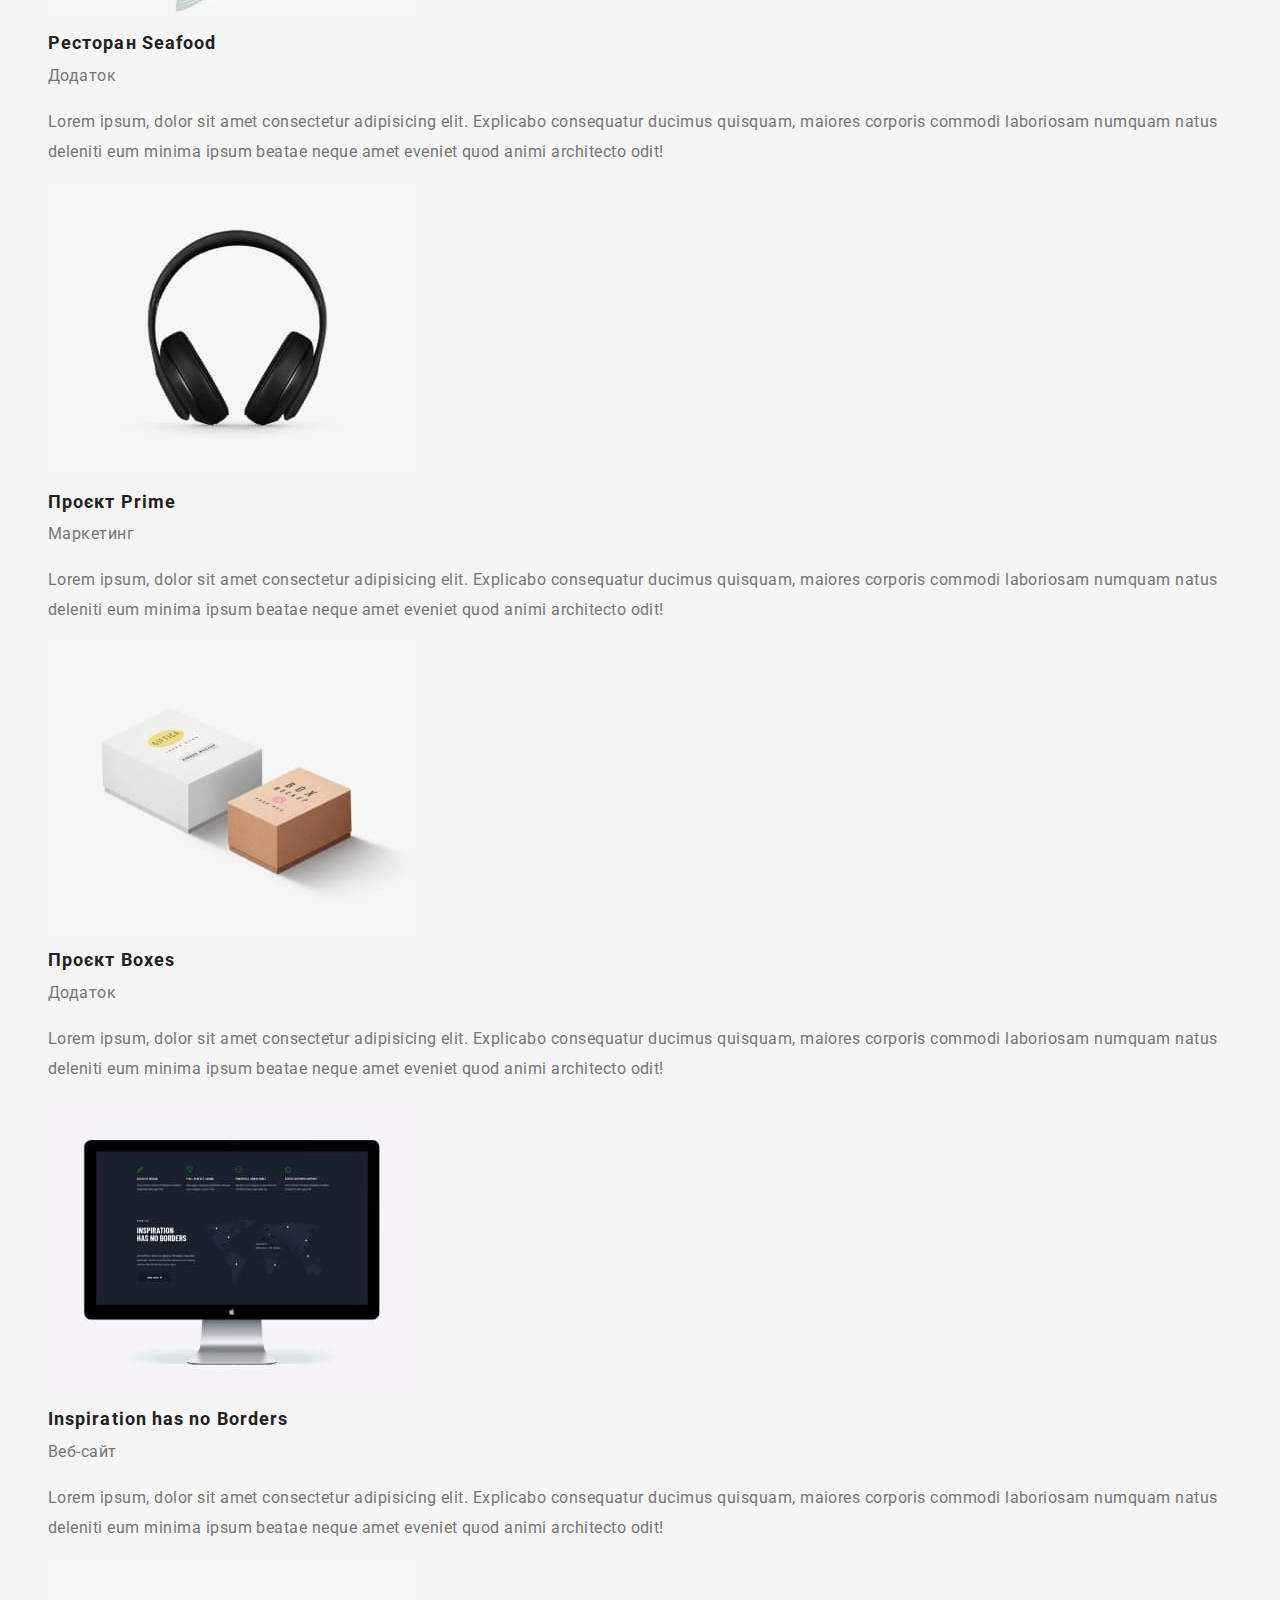
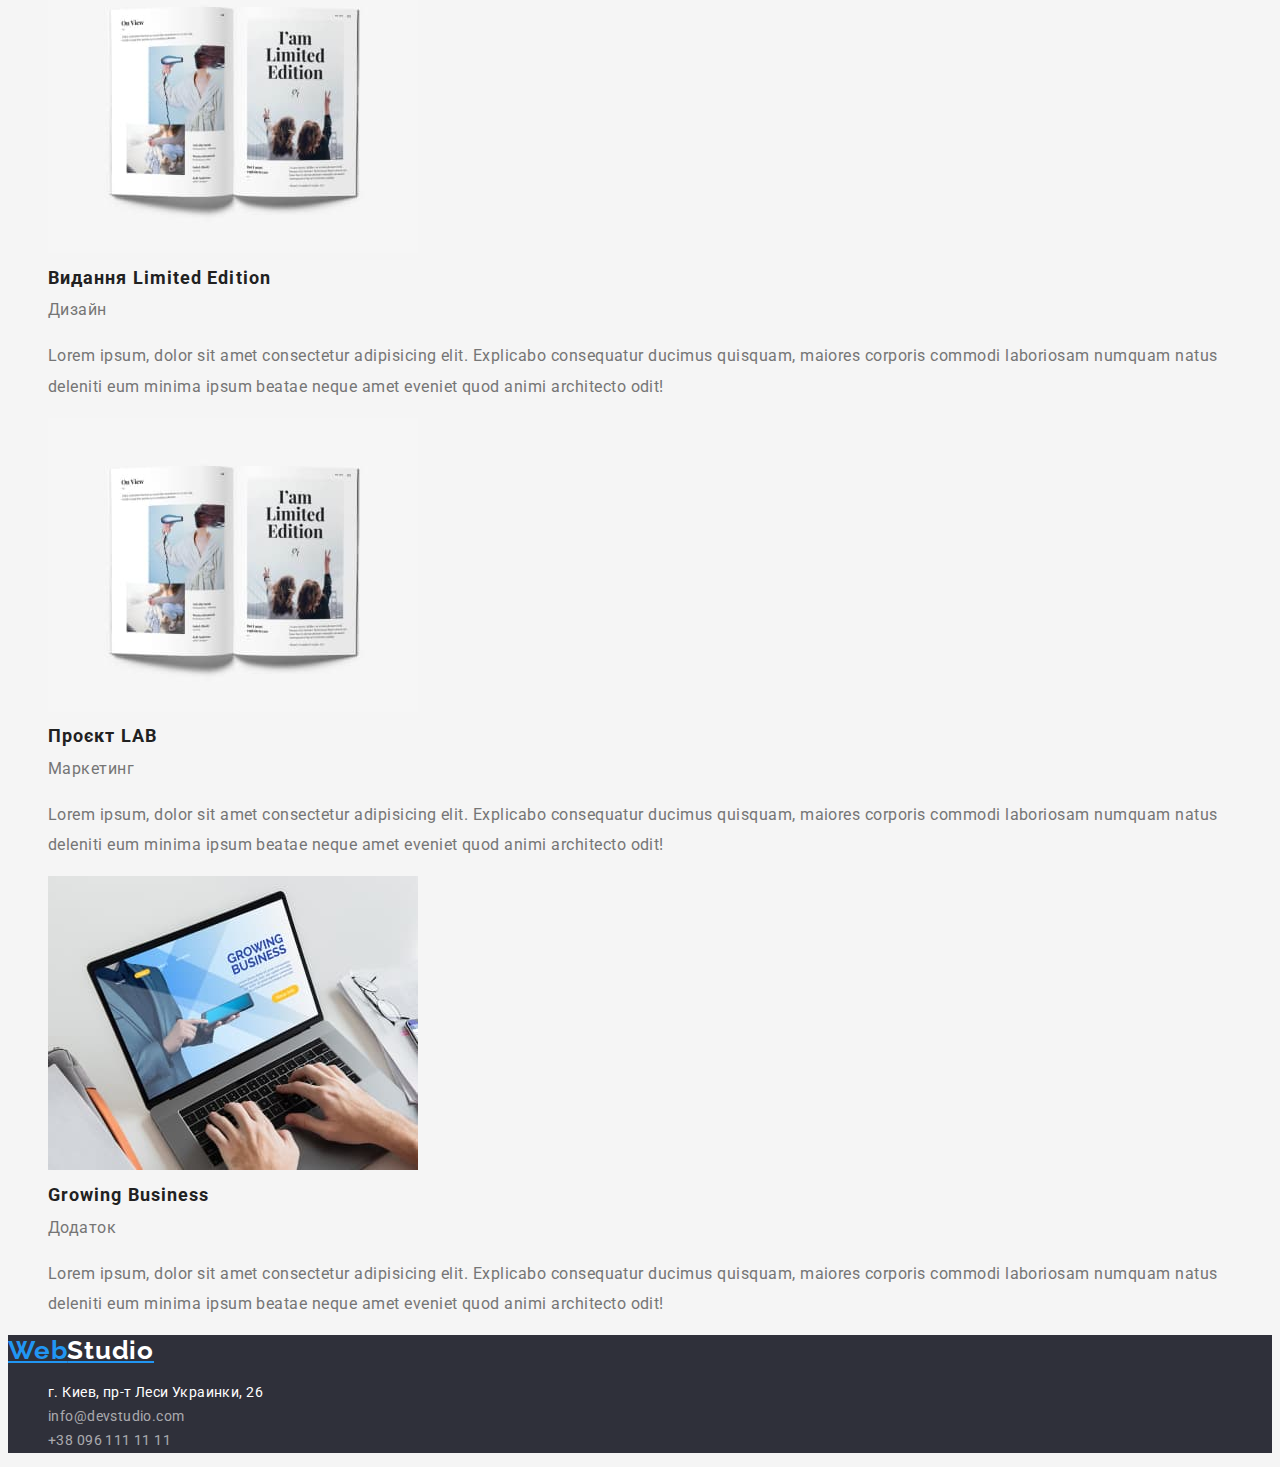
==== commit 8c26195e: "Adds new classes" ====
--- a/portfolio.html
+++ b/portfolio.html
@@ -13,9 +13,11 @@
   </head>
   <body>
     <!--Шапка-->
-    <header class="header">
+    <header class="page-header">
       <nav>
-        <a href="./index.html" lang="en" class="logotype">Web<span class="logo">Studio</span></a>
+        <a href="./index.html" lang="en" class="logotype"
+          >Web<span class="logo-part">Studio</span></a
+        >
         <ul class="nav-list list">
           <li>
             <a href="./index.html" class="link">Студія</a>
@@ -160,8 +162,8 @@
         </ul>
       </section>
     </main>
-    <footer class="footer">
-      <a href="./index.html" lang="en" class="logotype">Web<span class="logo">Studio</span></a>
+    <footer class="page-footer">
+      <a href="./index.html" lang="en" class="logotype">Web<span class="logo-part">Studio</span></a>
       <address>
         <ul class="list contact-list">
           <li>
@@ -169,12 +171,16 @@
               href="https://goo.gl/maps/CPtrU1FHBa2aNyZL9"
               target="_blank"
               rel="noopener noreferrer nofollow"
-              class="contact-item address"
+              class="address link"
               >г. Киев, пр-т Леси Украинки, 26</a
             >
           </li>
-          <li><a href="mailto:info@devstudio.com" class="contact-item">info@devstudio.com</a></li>
-          <li><a href="tel:+380961111111" class="contact-item">+38 096 111 11 11</a></li>
+          <li>
+            <a href="mailto:info@devstudio.com" class="contact-item link">info@devstudio.com</a>
+          </li>
+          <li>
+            <a href="tel:+380961111111" class="contact-item link">+38 096 111 11 11</a>
+          </li>
         </ul>
       </address>
     </footer>
--- a/css/styles.css
+++ b/css/styles.css
@@ -38,10 +38,10 @@
   line-height: 1.19;
   letter-spacing: 0.03em;
 }
-header .logo {
+.page-header .logo-part {
   color: #000000;
 }
-.footer .logo {
+.page-footer .logo-part {
   color: var(--text-white-color);
 }
 /*Navigation*/
@@ -73,7 +73,7 @@
 .hero {
   background-color: var(--secondary-background-color);
 }
-.section.command {
+.section.team {
   background-color: #f5f4fa;
 }
 .hero-title {
@@ -101,7 +101,7 @@
   letter-spacing: 0.03em;
   text-transform: uppercase;
 }
-.command-list .title {
+.team-list .title {
   color: var(--title-text-color);
   font-weight: 500;
   font-size: 16px;
@@ -143,15 +143,20 @@
   background-color: var(--accent-color);
 }
 /*footer*/
-.footer {
+.page-footer {
   background-color: var(--secondary-background-color);
 }
 .contact-list .contact-item {
   color: rgba(255, 255, 255, 0.6);
   font-style: normal;
 }
-.contact-item.address {
+.link.address {
   color: var(--text-white-color);
+  font-style: normal;
+}
+.contact-list .contact-item:hover,
+.contact-list .contact-item:focus {
+  color: var(--accent-color);
 }
 /*Портфоліо*/
 .works-list .title {
@@ -163,7 +168,6 @@
 }
 .works-list .text {
   color: var(--primary-text-color);
-
   font-size: 16px;
   line-height: 1.88;
   letter-spacing: 0.03em;
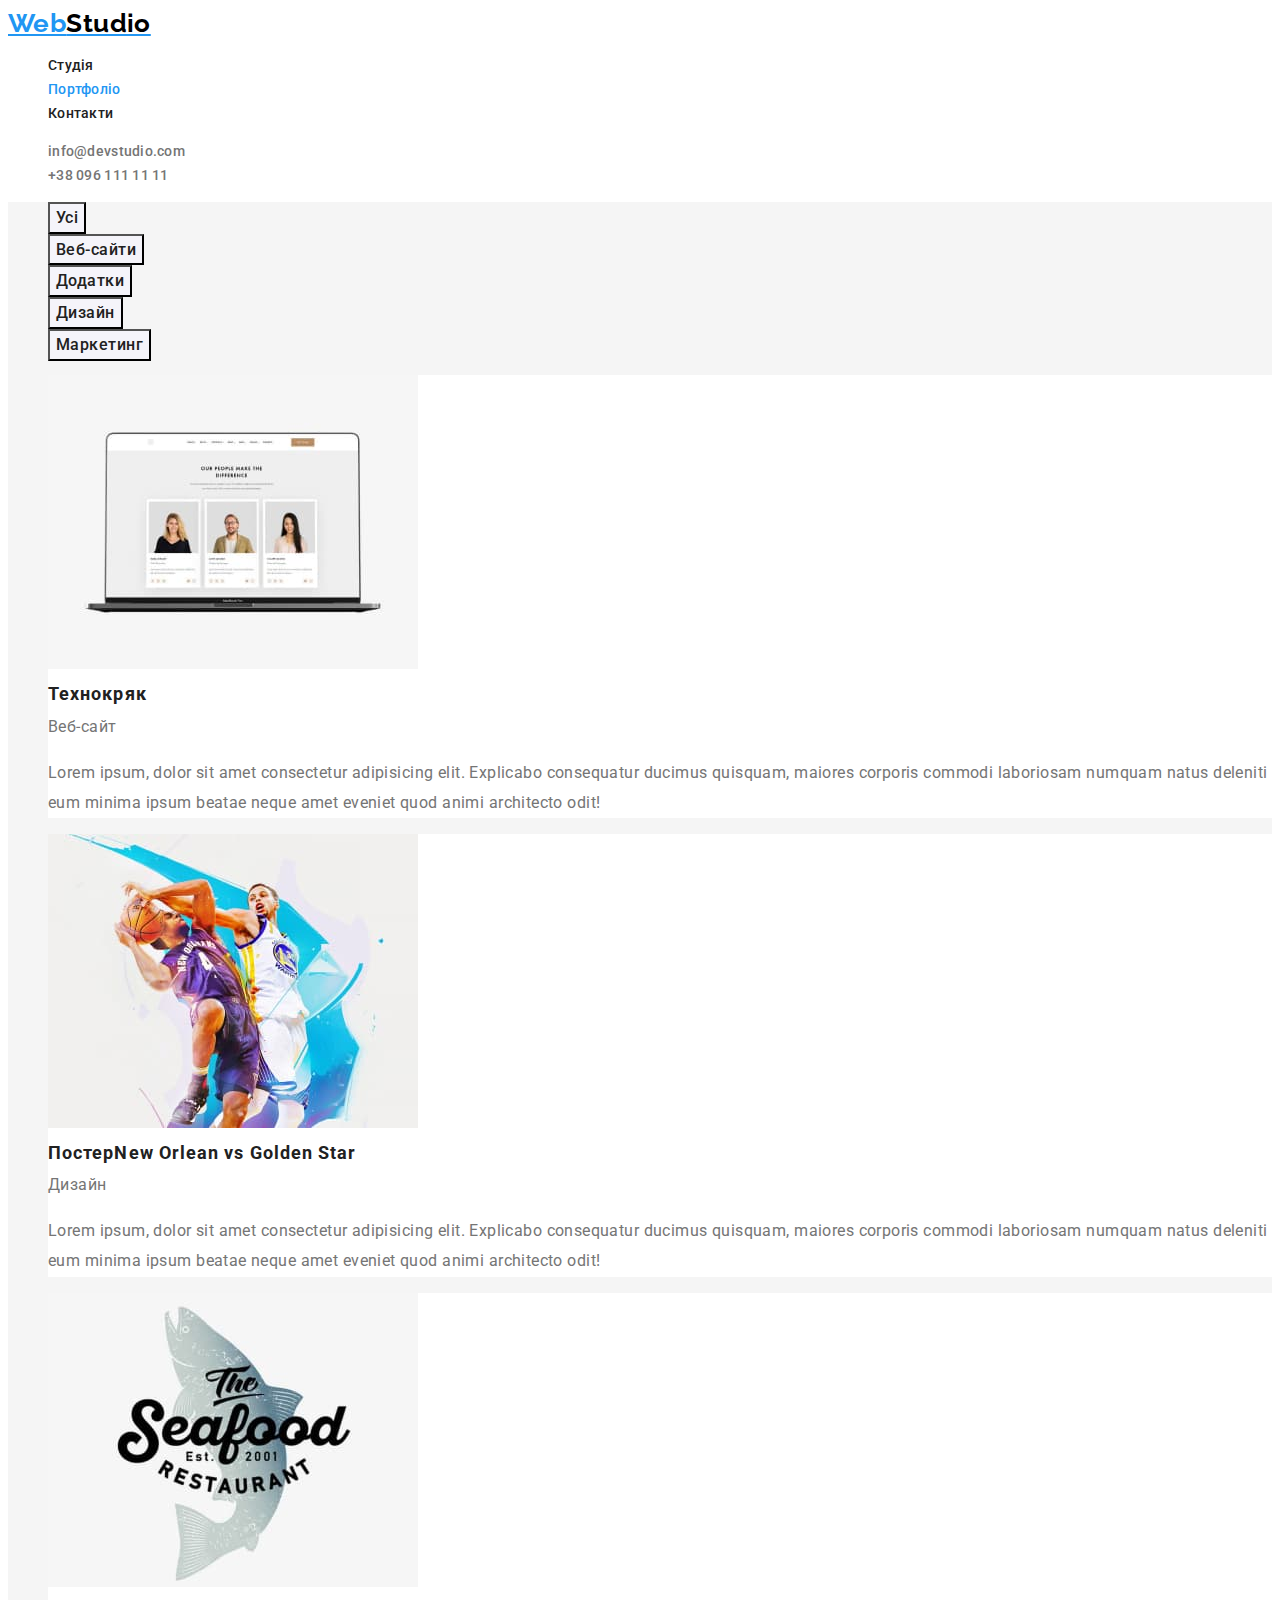
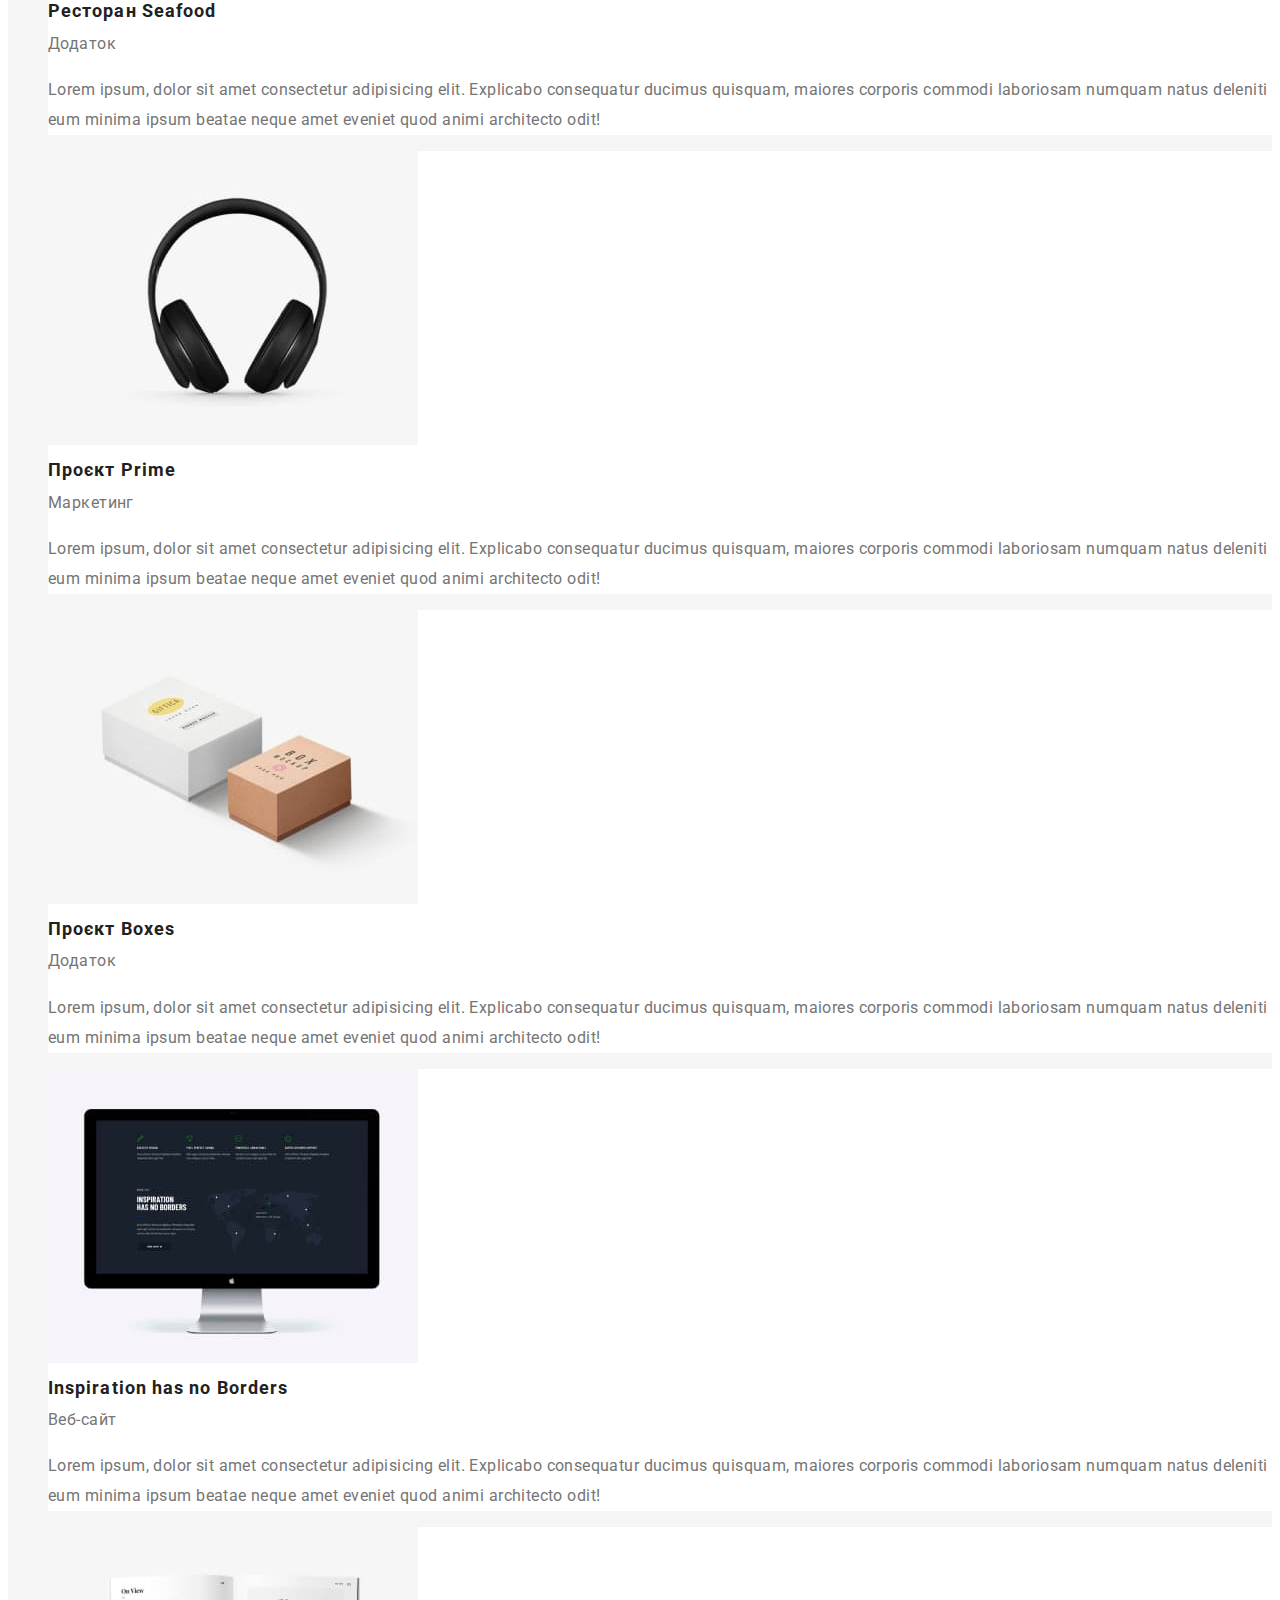
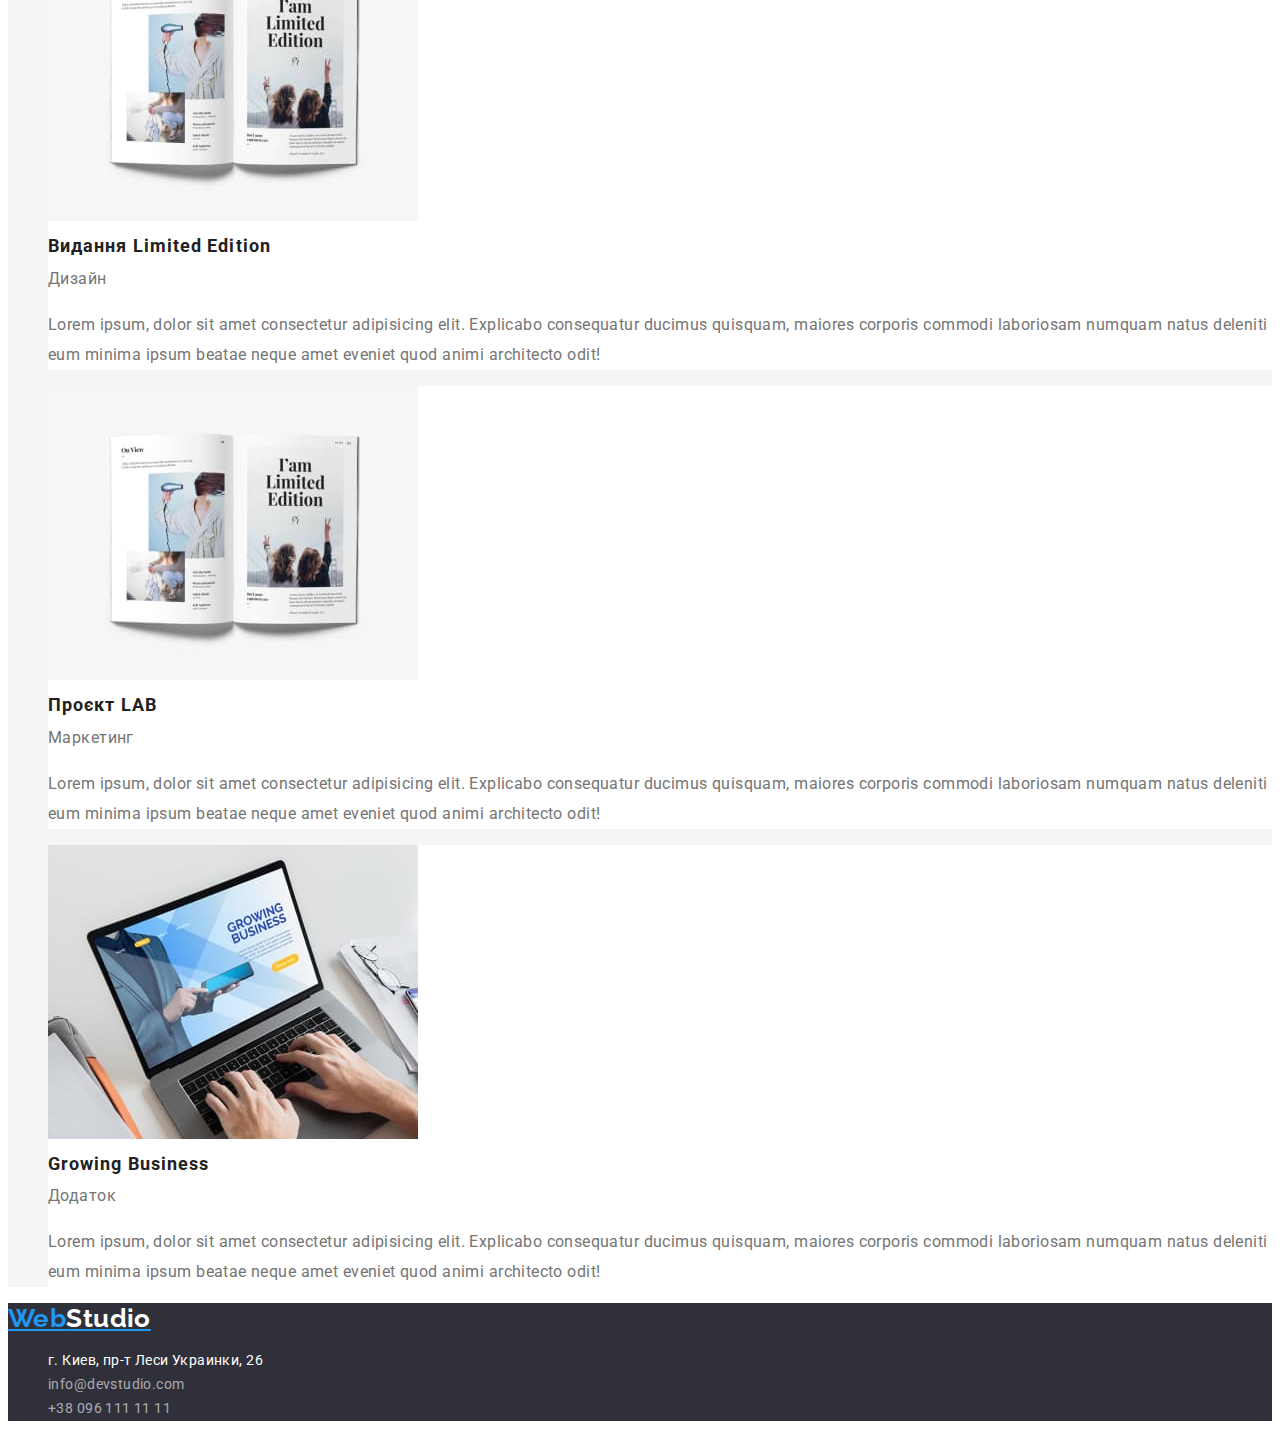
==== commit b735898d: "adds additional vars" ====
--- a/portfolio.html
+++ b/portfolio.html
@@ -38,7 +38,7 @@
     <main>
       <!--Галерея-->
       <section class="section works">
-        <h1>Наші роботи</h1>
+        <h1 class="visually-hidden">Наші роботи</h1>
         <ul class="list">
           <li><button type="button" class="button secondary">Усі</button></li>
           <li><button type="button" class="button secondary">Веб-сайти</button></li>
@@ -47,7 +47,7 @@
           <li><button type="button" class="button secondary">Маркетинг</button></li>
         </ul>
         <ul class="list works-list">
-          <li>
+          <li class="works-item">
             <a href="#" class="link"
               ><img src="./images/portfolio/img1.jpg" alt="Макет сайту" width="370" />
               <h2 class="title">Технокряк</h2>
@@ -59,7 +59,7 @@
               </p></a
             >
           </li>
-          <li>
+          <li class="works-item">
             <a href="#" class="link"
               ><img src="./images/portfolio/img2.jpg" alt="Гра в баскетбол" width="370" />
               <h2 class="title">Постер<span lang="en">New Orlean vs Golden Star</span></h2>
@@ -71,7 +71,7 @@
               </p></a
             >
           </li>
-          <li>
+          <li class="works-item">
             <a href="#" class="link"
               ><img
                 src="./images/portfolio/img3.jpg"
@@ -87,7 +87,7 @@
               </p></a
             >
           </li>
-          <li>
+          <li class="works-item">
             <a href="#" class="link"
               ><img src="./images/portfolio/img4.jpg" alt="Чорні навушники" width="370" />
               <h2 class="title">Проєкт <span lang="en">Prime</span></h2>
@@ -99,7 +99,7 @@
               </p></a
             >
           </li>
-          <li>
+          <li class="works-item">
             <a href="#" class="link"
               ><img src="./images/portfolio/img5.jpg" alt="Дві коробки" width="370" />
               <h2 class="title">Проєкт <span lang="en">Boxes</span></h2>
@@ -111,7 +111,7 @@
               </p></a
             >
           </li>
-          <li>
+          <li class="works-item">
             <a href="#" class="link"
               ><img src="./images/portfolio/img6.jpg" alt="Екран монітора" width="370" />
               <h2 lang="en" class="title">Inspiration has no Borders</h2>
@@ -123,7 +123,7 @@
               </p></a
             >
           </li>
-          <li>
+          <li class="works-item">
             <a href="#" class="link"
               ><img src="./images/portfolio/img7.jpg" alt="Журнал з ілюстраціями" width="370" />
               <h2 class="title">Видання <span lang="en">Limited Edition</span></h2>
@@ -135,7 +135,7 @@
               </p></a
             >
           </li>
-          <li>
+          <li class="works-item">
             <a href="#" class="link"
               ><img src="./images/portfolio/img7.jpg" alt="Бірка" width="370" />
               <h2 class="title">Проєкт <span lang="en">LAB</span></h2>
@@ -147,7 +147,7 @@
               </p></a
             >
           </li>
-          <li>
+          <li class="works-item">
             <a href="#" class="link"
               ><img src="./images/portfolio/img9.jpg" alt="Ноутбук з сторінкою сайту на екрані" />
               <h2 lang="en" class="title">Growing Business</h2>
--- a/css/styles.css
+++ b/css/styles.css
@@ -1,21 +1,20 @@
-/*secondary text color #212121*/
-/*main text color #757575*/
-/*white #FFFFFF*/
-/*accent #2196F3*/
-/*main background color f5f5f5*/
-/*secondary background color #F5F4FA*/
-/*secondary background color #2F303A*/
 :root {
   --primary-text-color: #757575;
   --title-text-color: #212121;
   --accent-color: #2196f3;
   --text-white-color: #ffffff;
+  --text-black-color: #000000;
+  --contact-item-color: rgba(255, 255, 255, 0.6);
   --primary-background-color: #f5f5f5;
   --secondary-background-color: #2f303a;
+  --button-background-color: #f5f4fa;
+  --hero-button-active: #188ce8;
+  --white-background-color: #ffffff;
+  --bold-font: 700;
+  --font-size-sixteen: 16px;
 }
-
 body {
-  background-color: var(--primary-background-color);
+  background-color: var(--white-background-color);
   color: var(--primary-text-color);
   font-family: 'Roboto', sans-serif;
   font-weight: 400;
@@ -33,13 +32,12 @@
 .logotype {
   color: var(--accent-color);
   font-family: 'Raleway', sans-serif;
-  font-weight: 700;
+  font-weight: var(--bold-font);
   font-size: 26px;
   line-height: 1.19;
-  letter-spacing: 0.03em;
 }
 .page-header .logo-part {
-  color: #000000;
+  color: var(--text-black-color);
 }
 .page-footer .logo-part {
   color: var(--text-white-color);
@@ -48,7 +46,6 @@
 .nav-list .link {
   color: var(--title-text-color);
   font-weight: 500;
-  font-size: 14px;
   line-height: 1.14px;
   letter-spacing: 0.02em;
 }
@@ -61,7 +58,6 @@
   color: var(--primary-text-color);
   font-style: normal;
   font-weight: 500;
-  font-size: 14px;
   line-height: 1.14px;
   letter-spacing: 0.02em;
 }
@@ -72,9 +68,6 @@
 /*main*/
 .hero {
   background-color: var(--secondary-background-color);
-}
-.section.team {
-  background-color: #f5f4fa;
 }
 .hero-title {
   color: var(--text-white-color);
@@ -87,47 +80,74 @@
 }
 .section-title {
   color: var(--title-text-color);
-  font-weight: 700;
+  font-weight: var(--bold-font);
   font-size: 36px;
   line-height: 1.17;
   text-align: center;
-  letter-spacing: 0.03em;
+}
+.visually-hidden {
+  position: absolute;
+  white-space: nowrap;
+  width: 1px;
+  height: 1px;
+  overflow: hidden;
+  border: 0;
+  padding: 0;
+  clip: rect(0 0 0 0);
+  clip-path: inset(50%);
+  margin: -1px;
 }
 .features-list .title {
   color: var(--title-text-color);
-  font-weight: 700;
-  font-size: 14px;
+  font-weight: var(--bold-font);
+  font-size: inherit;
   line-height: 1.14;
-  letter-spacing: 0.03em;
   text-transform: uppercase;
+}
+.features,
+.what-do,
+.works {
+  background-color: var(--primary-background-color);
+}
+.section.team {
+  background-color: var(--button-background-color);
+}
+.team-item,
+.works-item {
+  background-color: var(--white-background-color);
 }
 .team-list .title {
   color: var(--title-text-color);
   font-weight: 500;
-  font-size: 16px;
+  font-size: var(--font-size-sixteen);
   line-height: 1.19;
   text-align: center;
-  letter-spacing: 0.03em;
 }
 .position {
-  font-size: 16px;
+  font-size: var(--font-size-sixteen);
   line-height: 1.19;
   text-align: center;
-  letter-spacing: 0.03em;
 }
 /*button*/
 .button {
   color: var(--text-white-color);
   background-color: var(--accent-color);
   font-family: inherit;
+  font-weight: 500;
+  font-size: var(--font-size-sixteen);
+  line-height: 1.62;
+  text-align: center;
+  letter-spacing: 0.03em;
   cursor: pointer;
 }
 .hero-button {
-  font-weight: 700;
-  font-size: 16px;
+  font-weight: var(--bold-font);
   line-height: 1.88;
-  text-align: center;
   letter-spacing: 0.06em;
+}
+.hero-button:hover,
+.hero-button:focus {
+  background-color: var(--hero-button-active);
 }
 .button.primary {
   color: var(--text-white-color);
@@ -135,11 +155,11 @@
 }
 .button.secondary {
   color: var(--title-text-color);
-  background-color: #f5f4fa;
+  background-color: var(--button-background-color);
 }
 .secondary:hover,
 .secondary:focus {
-  color: var(--white-color);
+  color: var(--text-white-color);
   background-color: var(--accent-color);
 }
 /*footer*/
@@ -147,7 +167,7 @@
   background-color: var(--secondary-background-color);
 }
 .contact-list .contact-item {
-  color: rgba(255, 255, 255, 0.6);
+  color: var(--contact-item-color);
   font-style: normal;
 }
 .link.address {
@@ -161,14 +181,13 @@
 /*Портфоліо*/
 .works-list .title {
   color: var(--title-text-color);
-  font-weight: 700;
+  font-weight: var(--bold-font);
   font-size: 18px;
   line-height: 0.2;
   letter-spacing: 0.06em;
 }
 .works-list .text {
   color: var(--primary-text-color);
-  font-size: 16px;
+  font-size: var(--font-size-sixteen);
   line-height: 1.88;
-  letter-spacing: 0.03em;
 }
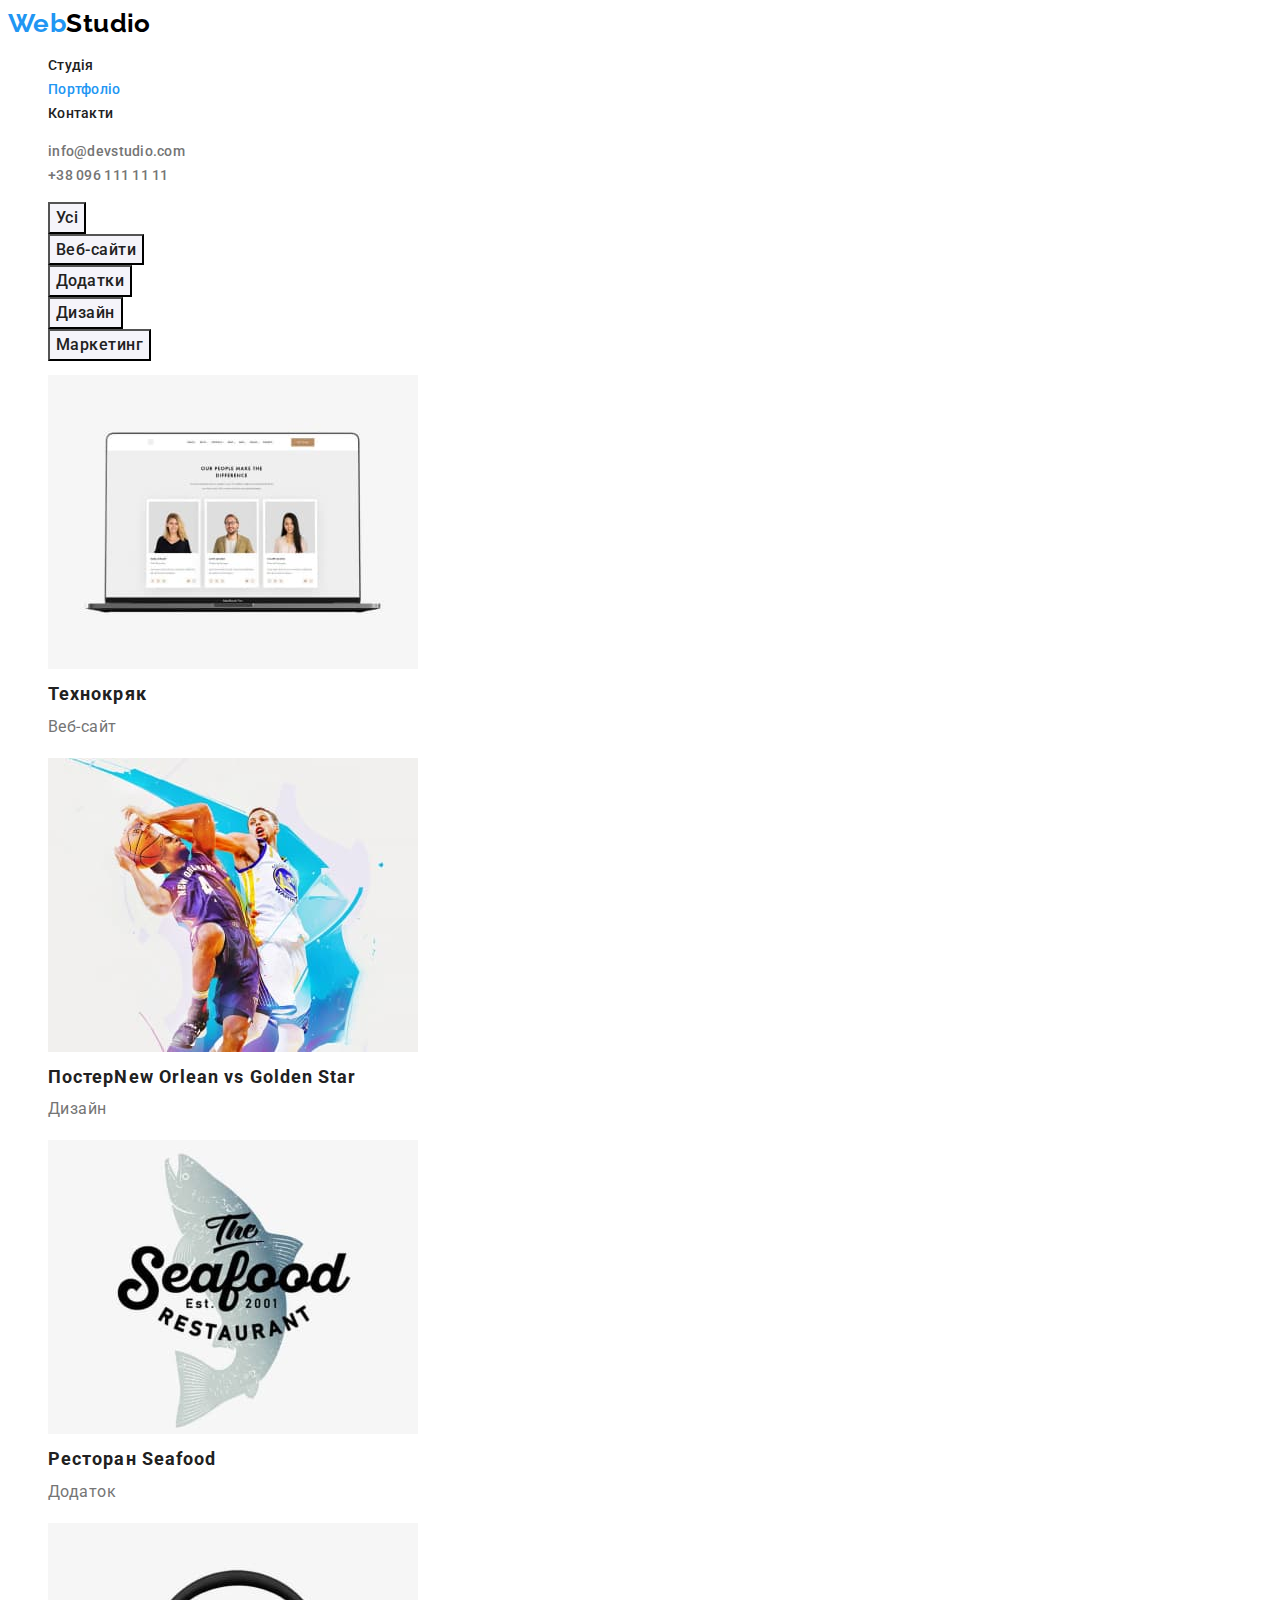
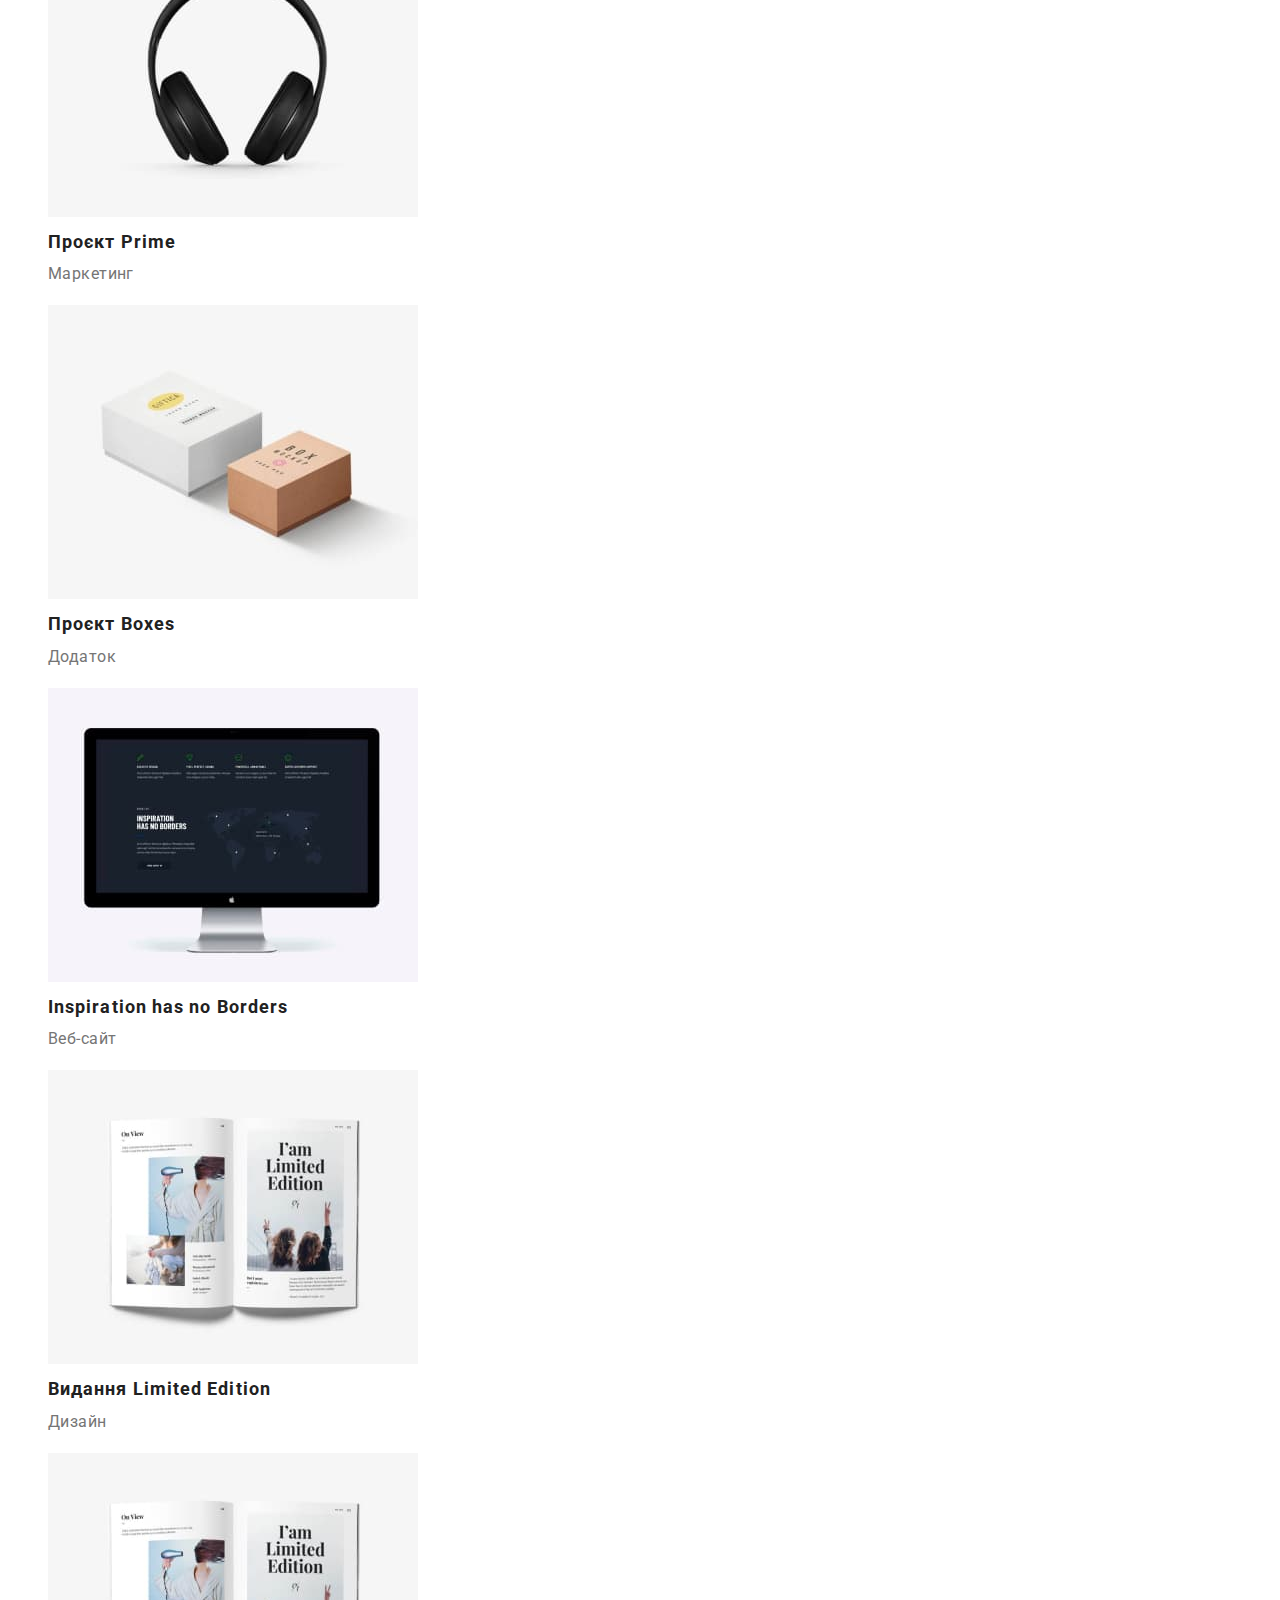
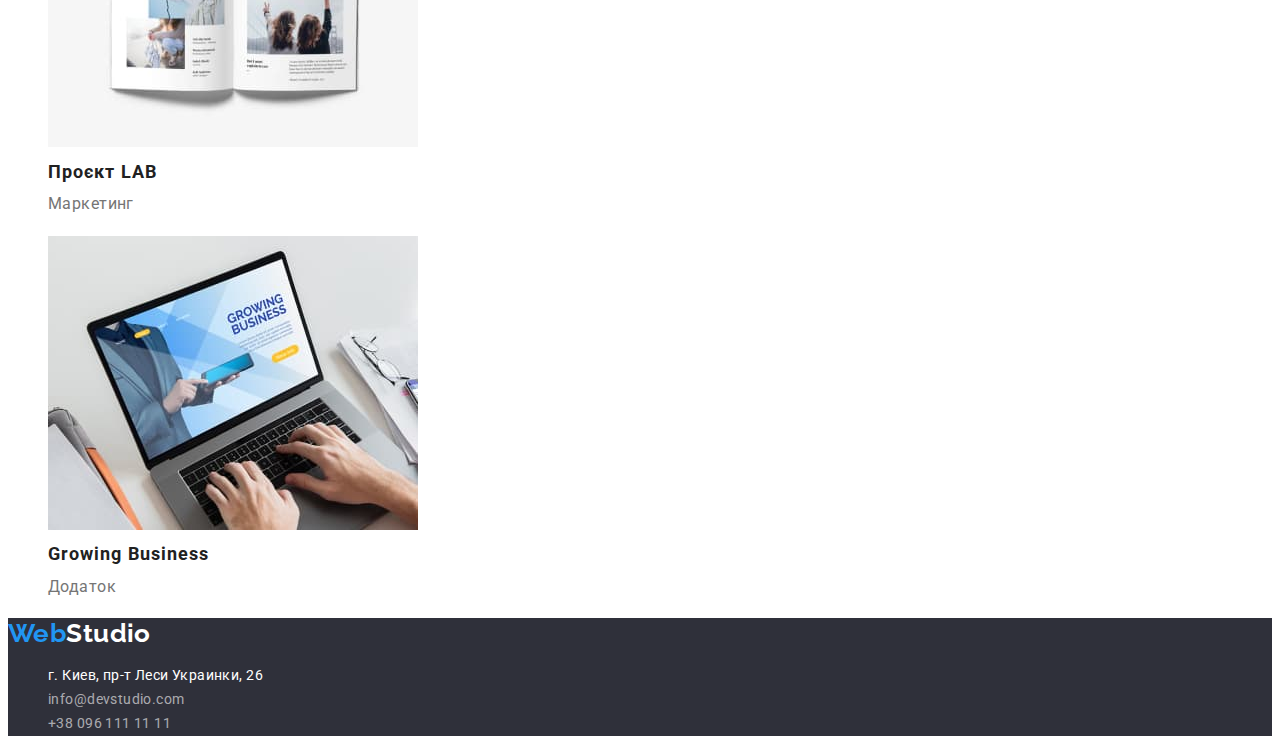
==== commit 25de53a9: "delete wrong bcg-color and logo-underline" ====
--- a/portfolio.html
+++ b/portfolio.html
@@ -15,7 +15,7 @@
     <!--Шапка-->
     <header class="page-header">
       <nav>
-        <a href="./index.html" lang="en" class="logotype"
+        <a href="./index.html" lang="en" class="logotype link"
           >Web<span class="logo-part">Studio</span></a
         >
         <ul class="nav-list list">
@@ -52,11 +52,11 @@
               ><img src="./images/portfolio/img1.jpg" alt="Макет сайту" width="370" />
               <h2 class="title">Технокряк</h2>
               <p class="text">Веб-сайт</p>
-              <p class="text">
+              <!--<p class="text">
                 Lorem ipsum, dolor sit amet consectetur adipisicing elit. Explicabo consequatur
                 ducimus quisquam, maiores corporis commodi laboriosam numquam natus deleniti eum
                 minima ipsum beatae neque amet eveniet quod animi architecto odit!
-              </p></a
+              </p>--></a
             >
           </li>
           <li class="works-item">
@@ -64,11 +64,11 @@
               ><img src="./images/portfolio/img2.jpg" alt="Гра в баскетбол" width="370" />
               <h2 class="title">Постер<span lang="en">New Orlean vs Golden Star</span></h2>
               <p class="text">Дизайн</p>
-              <p class="text">
+              <!--<p class="text">
                 Lorem ipsum, dolor sit amet consectetur adipisicing elit. Explicabo consequatur
                 ducimus quisquam, maiores corporis commodi laboriosam numquam natus deleniti eum
                 minima ipsum beatae neque amet eveniet quod animi architecto odit!
-              </p></a
+              </p>--></a
             >
           </li>
           <li class="works-item">
@@ -80,11 +80,11 @@
               />
               <h2 class="title">Ресторан <span lang="en">Seafood</span></h2>
               <p class="text">Додаток</p>
-              <p class="text">
+              <!--<p class="text">
                 Lorem ipsum, dolor sit amet consectetur adipisicing elit. Explicabo consequatur
                 ducimus quisquam, maiores corporis commodi laboriosam numquam natus deleniti eum
                 minima ipsum beatae neque amet eveniet quod animi architecto odit!
-              </p></a
+              </p>--></a
             >
           </li>
           <li class="works-item">
@@ -92,11 +92,11 @@
               ><img src="./images/portfolio/img4.jpg" alt="Чорні навушники" width="370" />
               <h2 class="title">Проєкт <span lang="en">Prime</span></h2>
               <p class="text">Маркетинг</p>
-              <p class="text">
+              <!--<p class="text">
                 Lorem ipsum, dolor sit amet consectetur adipisicing elit. Explicabo consequatur
                 ducimus quisquam, maiores corporis commodi laboriosam numquam natus deleniti eum
                 minima ipsum beatae neque amet eveniet quod animi architecto odit!
-              </p></a
+              </p>--></a
             >
           </li>
           <li class="works-item">
@@ -104,11 +104,11 @@
               ><img src="./images/portfolio/img5.jpg" alt="Дві коробки" width="370" />
               <h2 class="title">Проєкт <span lang="en">Boxes</span></h2>
               <p class="text">Додаток</p>
-              <p class="text">
+              <!--<p class="text">
                 Lorem ipsum, dolor sit amet consectetur adipisicing elit. Explicabo consequatur
                 ducimus quisquam, maiores corporis commodi laboriosam numquam natus deleniti eum
                 minima ipsum beatae neque amet eveniet quod animi architecto odit!
-              </p></a
+              </p>--></a
             >
           </li>
           <li class="works-item">
@@ -116,11 +116,11 @@
               ><img src="./images/portfolio/img6.jpg" alt="Екран монітора" width="370" />
               <h2 lang="en" class="title">Inspiration has no Borders</h2>
               <p class="text">Веб-сайт</p>
-              <p class="text">
+              <!--<p class="text">
                 Lorem ipsum, dolor sit amet consectetur adipisicing elit. Explicabo consequatur
                 ducimus quisquam, maiores corporis commodi laboriosam numquam natus deleniti eum
                 minima ipsum beatae neque amet eveniet quod animi architecto odit!
-              </p></a
+              </p>--></a
             >
           </li>
           <li class="works-item">
@@ -128,11 +128,11 @@
               ><img src="./images/portfolio/img7.jpg" alt="Журнал з ілюстраціями" width="370" />
               <h2 class="title">Видання <span lang="en">Limited Edition</span></h2>
               <p class="text">Дизайн</p>
-              <p class="text">
+              <!--<p class="text">
                 Lorem ipsum, dolor sit amet consectetur adipisicing elit. Explicabo consequatur
                 ducimus quisquam, maiores corporis commodi laboriosam numquam natus deleniti eum
                 minima ipsum beatae neque amet eveniet quod animi architecto odit!
-              </p></a
+              </p>--></a
             >
           </li>
           <li class="works-item">
@@ -140,11 +140,11 @@
               ><img src="./images/portfolio/img7.jpg" alt="Бірка" width="370" />
               <h2 class="title">Проєкт <span lang="en">LAB</span></h2>
               <p class="text">Маркетинг</p>
-              <p class="text">
+              <!--<p class="text">
                 Lorem ipsum, dolor sit amet consectetur adipisicing elit. Explicabo consequatur
                 ducimus quisquam, maiores corporis commodi laboriosam numquam natus deleniti eum
                 minima ipsum beatae neque amet eveniet quod animi architecto odit!
-              </p></a
+              </p>--></a
             >
           </li>
           <li class="works-item">
@@ -152,18 +152,20 @@
               ><img src="./images/portfolio/img9.jpg" alt="Ноутбук з сторінкою сайту на екрані" />
               <h2 lang="en" class="title">Growing Business</h2>
               <p class="text">Додаток</p>
-              <p class="text">
+              <!--<p class="text">
                 Lorem ipsum, dolor sit amet consectetur adipisicing elit. Explicabo consequatur
                 ducimus quisquam, maiores corporis commodi laboriosam numquam natus deleniti eum
                 minima ipsum beatae neque amet eveniet quod animi architecto odit!
-              </p></a
+              </p>--></a
             >
           </li>
         </ul>
       </section>
     </main>
     <footer class="page-footer">
-      <a href="./index.html" lang="en" class="logotype">Web<span class="logo-part">Studio</span></a>
+      <a href="./index.html" lang="en" class="logotype link"
+        >Web<span class="logo-part">Studio</span></a
+      >
       <address>
         <ul class="list contact-list">
           <li>
--- a/css/styles.css
+++ b/css/styles.css
@@ -5,7 +5,6 @@
   --text-white-color: #ffffff;
   --text-black-color: #000000;
   --contact-item-color: rgba(255, 255, 255, 0.6);
-  --primary-background-color: #f5f5f5;
   --secondary-background-color: #2f303a;
   --button-background-color: #f5f4fa;
   --hero-button-active: #188ce8;
@@ -17,7 +16,6 @@
   background-color: var(--white-background-color);
   color: var(--primary-text-color);
   font-family: 'Roboto', sans-serif;
-  font-weight: 400;
   font-size: 14px;
   line-height: 1.71;
   letter-spacing: 0.03em;
@@ -46,7 +44,7 @@
 .nav-list .link {
   color: var(--title-text-color);
   font-weight: 500;
-  line-height: 1.14px;
+  line-height: 1.14;
   letter-spacing: 0.02em;
 }
 .nav-list .link:hover,
@@ -58,7 +56,7 @@
   color: var(--primary-text-color);
   font-style: normal;
   font-weight: 500;
-  line-height: 1.14px;
+  line-height: 1.14;
   letter-spacing: 0.02em;
 }
 .contacts-list .link:hover,
@@ -103,11 +101,6 @@
   font-size: inherit;
   line-height: 1.14;
   text-transform: uppercase;
-}
-.features,
-.what-do,
-.works {
-  background-color: var(--primary-background-color);
 }
 .section.team {
   background-color: var(--button-background-color);
